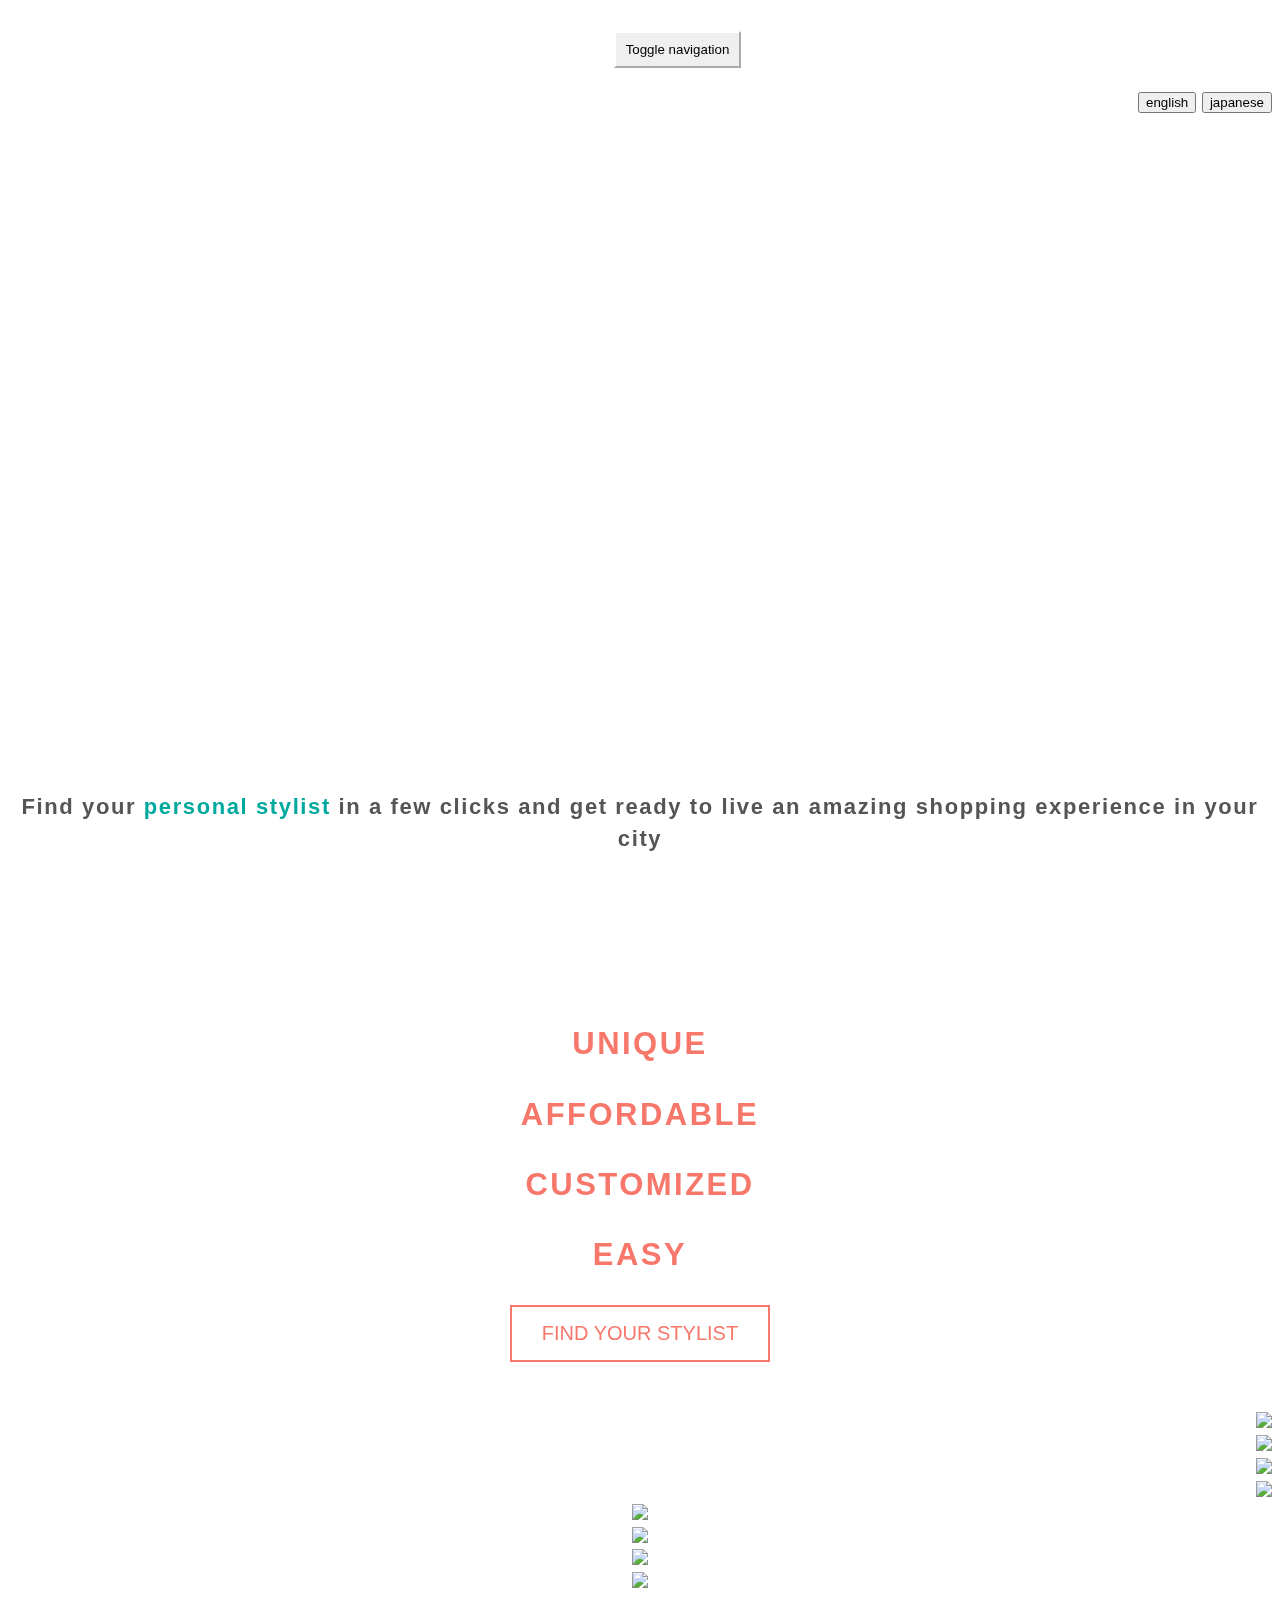
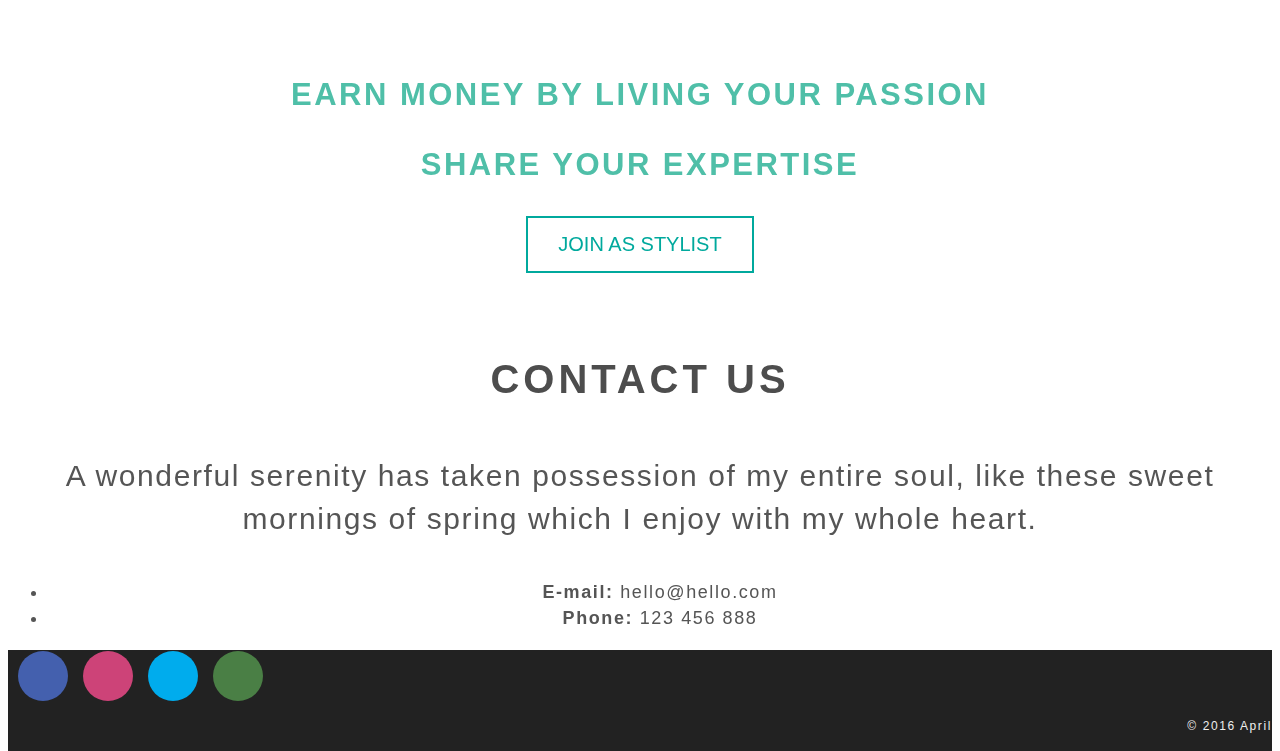
==== index.html @ 8a22c94c "double-language" ====
<!DOCTYPE html>
<!--[if lt IE 7]>
<html class="no-js lt-ie9 lt-ie8 lt-ie7"> <![endif]-->
<!--[if IE 7]>
<html class="no-js lt-ie9 lt-ie8"> <![endif]-->
<!--[if IE 8]>
<html class="no-js lt-ie9"> <![endif]-->
<!--[if gt IE 8]><!-->
<html class="no-js">
<!--<![endif]-->
<html class="en">

<head>
    <meta charset="utf-8">
    <meta name="robots" content="all,follow">
    <meta name="googlebot" content="index,follow,snippet,archive">
    <meta name="viewport" content="width=device-width, initial-scale=1">

    <title>Landing Page | Landing Page Bootstrap Theme by Bootstrapious.com!</title>

    <meta name="keywords" content="">

    <link href='http://fonts.googleapis.com/css?family=Roboto:400,100,300,700,900' rel='stylesheet' type='text/css'>

    <!-- Bootstrap and Font Awesome css -->
    <link href="css/font-awesome.css" rel="stylesheet">
    <link href="css/bootstrap.min.css" rel="stylesheet">

    <!-- owl carousel css -->

    <link href="css/owl.carousel.css" rel="stylesheet">
    <link href="css/owl.theme.css" rel="stylesheet">

    <!-- Theme stylesheet -->
    <link href="css/style.default.css" rel="stylesheet" id="theme-stylesheet">

    <!-- Custom stylesheet - for your changes -->
    <link href="css/custom.css" rel="stylesheet">

    <!-- CSS Animations -->
    <link href="css/animate.css" rel="stylesheet">

    <!-- Favicon -->
    <link rel="shortcut icon" href="favicon.png">

    <!-- Mordernizr -->
    <script src="js/modernizr-2.6.2.min.js"></script>

    <!-- Responsivity for older IE -->
    <!--[if lt IE 9]>
    <script src="js/respond.min.js"></script>
    <![endif]-->
    <script type="text/javascript">
        // Create language switcher instance
        var lang = new Lang();

        lang.init({
            defaultLang: 'en'
        });
    </script>

    <meta property="og:title" content="Landing Page | Landing Page Bootstrap Theme by Bootstrapious.com!">
    <meta property="og:site_name" content="Landing Page | Landing Page Bootstrap Theme by Bootstrapious.com!">
    <meta property="og:type" content="website">
    <meta property="og:url" content="">

    <meta property="og:image" content="">

    <meta name="twitter:card" content="summary">
    <meta name="twitter:creator" content="@bootstrapious">

</head>

<body data-spy="scroll" data-target="#navigation" data-offset="120" class="en">




<div id="all">


    <!-- *** INTRO IMAGE ***
_________________________________________________________ -->
    <div id="intro" class="clearfix">

        <!-- *** NAVBAR ***
        _________________________________________________________ -->

        <div class="navbar navbar-default navbar-position" role="navigation" id="navbar">
            <div class="container">
                <div class="navbar-header">
                    <button type="button" class="navbar-toggle" data-toggle="collapse" data-target=".navbar-collapse">
                        <span class="sr-only">Toggle navigation</span>
                        <span class="icon-bar"></span>
                        <span class="icon-bar"></span>
                        <span class="icon-bar"></span>
                    </button>
                    <a class="navbar-brand scrollTo" href="#" lang="en">About</a>
                    <a class="navbar-brand scrollTo" href="#" lang="jp">私たちについて</a>
                </div>

                <div class="navbar-collapse collapse" id="navigation">

                    <ul class="nav navbar-nav navbar-right">
                        <li><a href="#" lang="en">Login</a><a href="#" lang="jp">ログイン</a>
                        </li>
                        <li><a href="#" lang="en">Create account</a><a href="#" lang="jp">登録</a>
                        </li>

                        <button onclick="document.body.className='en'">english</button>
                        <button onclick="document.body.className='jp'">japanese</button>
                    </ul>
                </div>
                <!--/.nav-collapse -->

            </div>
        </div>
        <!-- /#navbar -->

        <!-- *** NAVBAR END *** -->
        <div class="item">
            <div class="container">

                <div class="row">

                    <p><br><br><br><br><!--<br><br><br><br><br><br><br>-->

                    </p>
                    <div class="col-md-6 col-md-offset-3 bottom-row" data-animate="fadeInUp">

                        <h1 data-animate="fadeInDown">April</h1>
                        <p class="message" data-animate="fadeInUp" lang="en">
                            Shop with your personal fashion guru</p>
                        <p class="message" data-animate="fadeInUp" lang="jp">
                            あなたのパーソナルスタイリストと買い物行きましょう</p>
                    </div>


                </div>
            </div>
        </div>
    </div>

    <!-- *** INTRO IMAGE END *** -->


    <!-- *** SERVICES ***
_________________________________________________________ -->
    <div class="section" id="section1">
        <div class="container">
            <div class="col-xs-12 col-md-12 center-block">

                <p class="message2" data-animate="fadeInDown" lang="en">Find your <span style="color: #00a99d;"> personal stylist</span> in a few clicks and get
                    ready to
                    live an amazing shopping experience in your city</p>
                <p class="message2" data-animate="fadeInDown" lang="jp"> 簡単に <span style="color: #00a99d;"> パーソナルスタイリスト</span>
                    を探せて、素敵な買い物トリップを過ごしましょう</p>

<!--
                <p class="lead">The quick, brown fox jumps over a lazy dog. DJs flock by when MTV ax quiz prog. </p>-->


            </div>

            <!-- /.12 -->
        </div>
        <!-- /.container -->
    </div>
    <!-- /.section -->

    <!-- *** Second Message *** -->


    <!-- *** User Carousel ***
_________________________________________________________ -->

    <div class="section no-padding" id="section2">
                <div class="container-fluid">
                <div class="row">
                    <!--<div class="col-md-8 col-md-offset-2">-->
                    <div class="col-md-6 somepadding" data-animate="fadeInLeft">
                        <h3 lang="en">UNIQUE</h3>
                        <h3 lang="jp">ユニーク</h3>
                        <h3 lang="en">AFFORDABLE</h3>
                        <h3 lang="jp">安い</h3>
                        <h3 lang="en">CUSTOMIZED</h3>
                        <h3 lang="jp">個人的</h3>
                        <h3 lang="en">EASY</h3>
                        <h3 lang="jp">簡単</h3>
                        <button type="button" class="button1 pure-button" lang="en">Find your stylist</button>
                        <button type="button" class="button1 pure-button" lang="jp">スタイリストを探す</button>
                    </div>
                    <div class="col-md-6 nopadding-sides hidden-xs">

                        <div style="float:right" data-animate="fadeInRight">
                            <div id="myCarousel" class="carousel slide" data-ride="carousel">
                                <!-- Carousel items -->
                                <div class="carousel-inner"  role="listbox" >
                                    <div class="active item" data-slide-number="0">
                                        <img src="img/User1.png"
                                             class="img-responsive user-carousel"></div>

                                    <div class="item" data-slide-number="1">
                                        <img src="img/User2.png"
                                             class="img-responsive user-carousel"></div>

                                    <div class="item" data-slide-number="2">
                                        <img src="img/User3.png"
                                             class="img-responsive user-carousel"></div>

                                    <div class="item" data-slide-number="3">
                                        <img src="img/User4.png"
                                             class="img-responsive user-carousel"></div>
                                </div><!-- Carousel nav -->
                            </div>
                        </div>
                        </div>

                </div>
            </div>


            <!-- /.12 -->
        </div>
        <!-- /.container -->
    <!-- /.section -->

    <!-- *** User Carousel *** -->

    <!-- *** JOIN US ***
_________________________________________________________ -->


    <div class="section" id="section3">
        <div class="container-fluid">
            <div class="row">
                <!--<div class="col-md-8 col-md-offset-2">-->
                <div class="col-md-6 nopadding-sides hidden-xs">


                        <div id="myCarousel2" class="carousel slide" data-ride="carousel" data-animate="fadeInLeft">
                            <!-- Carousel items -->
                            <div class="carousel-inner"  role="listbox">
                                <div class="active item" data-slide-number="0">
                                    <img src="img/fashionista1-1.png"
                                         class="img-responsive user-carousel"></div>

                                <div class="item" data-slide-number="1">
                                    <img src="img/fashionista1-2.png"
                                         class="img-responsive user-carousel"></div>

                                <div class="item" data-slide-number="2">
                                    <img src="img/fashionista1-3.png"
                                         class="img-responsive user-carousel"></div>

                                <div class="item" data-slide-number="3">
                                    <img src="img/fashionista1-4.png"
                                         class="img-responsive user-carousel"></div>
                            </div><!-- Carousel nav -->
                        </div>

                </div>
                <div class="col-md-6 somepadding" data-animate="fadeInRight">
                    <h4 lang="en">EARN MONEY BY LIVING YOUR PASSION</h4>
                    <h4 lang="jp"> 自分の好みでお金を稼ぎましょう</h4>
                    <h4 lang="en">SHARE YOUR EXPERTISE</h4>
                    <h4 lang="jp">あなたの専門知識をシェアしましょう</h4>
                    <button type="button" class="button2" lang="jp">スタイリストとして参加する</button>
                    <button type="button" class="button2" lang="en">Join as Stylist</button>
                </div>


            </div>
        </div>


        <!-- /.12 -->
    </div>
    <!-- /.container -->
    <!-- /.section -->

    <!-- *** JOIN US END *** -->

    <!-- *** TESTIMONIALS ***
_________________________________________________________ -->

    <!--<div class="section text-gray no-padding" id="section3" data-animate="fadeInUp">

        <div class="container">
            <div class="col-md-12">

                <div class="mb20">
                    <h2 class="title" data-animate="fadeInUp">Customers said about us</h2>

                    <p class="lead text-center" data-animate="fadeInUp">Quick, Baz, get my woven flax jodhpurs! "Now fax
                        quiz Jack!" my brave ghost pled. </p>
                </div>

                <ul class="owl-carousel testimonials same-height-row" data-animate="fadeInUp">
                    <li class="item">
                        <div class="testimonial same-height-always">
                            <div class="text">
                                <p>One morning, when Gregor Samsa woke from troubled dreams, he found himself
                                    transformed in his bed into a horrible vermin. He lay on his armour-like back, and
                                    if he lifted his head a little he could see his brown belly, slightly domed and
                                    divided by arches into stiff sections.</p>
                            </div>
                            <div class="bottom">
                                <div class="icon"><i class="fa fa-quote-left"></i></div>
                                <div class="name-picture">
                                    <img class="" alt="" src="img/person-1.jpg">
                                    <h5>John McIntyre</h5>
                                    <p>CEO, TransTech</p>
                                </div>
                            </div>
                        </div>
                    </li>
                    <li class="item">
                        <div class="testimonial same-height-always">
                            <div class="text">
                                <p>The bedding was hardly able to cover it and seemed ready to slide off any moment. His
                                    many legs, pitifully thin compared with the size of the rest of him, waved about
                                    helplessly as he looked. "What's happened to me? " he thought. It wasn't a
                                    dream.</p>
                            </div>
                            <div class="bottom">
                                <div class="icon"><i class="fa fa-quote-left"></i></div>
                                <div class="name-picture">
                                    <img class="" alt="" src="img/person-2.jpg">
                                    <h5>John McIntyre</h5>
                                    <p>CEO, TransTech</p>
                                </div>
                            </div>
                        </div>
                    </li>
                    <li class="item">
                        <div class="testimonial same-height-always">
                            <div class="text">
                                <p>His room, a proper human room although a little too small, lay peacefully between its
                                    four familiar walls.</p>

                                <p>A collection of textile samples lay spread out on the table - Samsa was a travelling
                                    salesman - and above it there hung a picture that he had recently cut out of an
                                    illustrated magazine and housed in a nice, gilded frame.</p>
                            </div>
                            <div class="bottom">
                                <div class="icon"><i class="fa fa-quote-left"></i></div>
                                <div class="name-picture">
                                    <img class="" alt="" src="img/person-3.jpg">
                                    <h5>John McIntyre</h5>
                                    <p>CEO, TransTech</p>
                                </div>
                            </div>
                        </div>
                    </li>
                    <li class="item">
                        <div class="testimonial same-height-always">
                            <div class="text">
                                <p>It showed a lady fitted out with a fur hat and fur boa who sat upright, raising a
                                    heavy fur muff that covered the whole of her lower arm towards the viewer. Gregor
                                    then turned to look out the window at the dull weather. Drops of rain could be heard
                                    hitting the pane, which made him feel quite sad.</p>
                            </div>

                            <div class="bottom">
                                <div class="icon"><i class="fa fa-quote-left"></i></div>
                                <div class="name-picture">
                                    <img class="" alt="" src="img/person-4.jpg">
                                    <h5>John McIntyre</h5>
                                    <p>CEO, TransTech</p>
                                </div>
                            </div>
                        </div>
                    </li>
                    <li class="item">
                        <div class="testimonial same-height-always">
                            <div class="text">
                                <p>It showed a lady fitted out with a fur hat and fur boa who sat upright, raising a
                                    heavy fur muff that covered the whole of her lower arm towards the viewer. Gregor
                                    then turned to look out the window at the dull weather. Drops of rain could be heard
                                    hitting the pane, which made him feel quite sad. Gregor then turned to look out the
                                    window at the dull weather. Drops of rain could be heard hitting the pane, which
                                    made him feel quite sad.</p>
                            </div>

                            <div class="bottom">
                                <div class="icon"><i class="fa fa-quote-left"></i></div>
                                <div class="name-picture">
                                    <img class="" alt="" src="img/person-4.jpg">
                                    <h5>John McIntyre</h5>
                                    <p>CEO, TransTech</p>
                                </div>
                            </div>
                        </div>
                    </li>
                </ul> &lt;!&ndash; /.owl-carousel &ndash;&gt;
            </div> &lt;!&ndash; /.12 &ndash;&gt;
        </div> &lt;!&ndash; /.container &ndash;&gt;

    </div>&lt;!&ndash; /.section &ndash;&gt;-->

    <!-- *** TESTIMONIALS END *** -->

    <!-- *** CONTACT ***
_________________________________________________________ -->

    <div class="section" id="section4">
        <div class="container">
            <div class="col-md-8 col-md-offset-2">


                <h2 class="title" data-animate="fadeInDown">Contact us</h2>

                <p class="lead margin-bottom" data-animate="fadeInUp">A wonderful serenity has taken possession of my
                    entire soul, like these sweet mornings of spring which I enjoy with my whole heart.</p>


                <ul class="list-unstyled text-large text-thin" data-animate="fadeInUp">
                    <li><strong>E-mail:</strong> hello@hello.com</li>
                    <li><strong>Phone:</strong> 123 456 888</li>
                </ul>

            </div>
            <!-- /.12 -->
        </div>
        <!-- /.container -->
    </div>
    <!-- /.section -->


    <!-- *** FOOTER ***
_________________________________________________________ -->

    <div class="section" id="footer">
        <div class="container">

            <div class="row">

                <div class="col-sm-6">

                    <p class="social">
                        <a href="#" class="external facebook" data-animate-hover="shake" data-animate="fadeInUp"><i
                                class="fa fa-facebook"></i></a>
                        <a href="#" class="external instagram" data-animate-hover="shake" data-animate="fadeInUp"><i
                                class="fa fa-instagram"></i></a>
                        <a href="#" class="external twitter" data-animate-hover="shake" data-animate="fadeInUp"><i
                                class="fa fa-twitter"></i></a>
                        <a href="mailto:#" class="email" data-animate-hover="shake" data-animate="fadeInUp"><i
                                class="fa fa-envelope"></i></a>
                    </p>
                </div>
                <!-- /.6 -->

                <div class="col-sm-6">
                    <p>&copy; 2016 April
                        <!-- Do not remove the attribution, thx! If you need to do so, pls donate (http://bootstrapious.com/donate) to support us! -->
                        <!--Theme by <a href="https://bootstrapious.com/landing-pages"
                                    class="external">Bootstrapious.com</a>.</p>-->
                </div>

            </div>

        </div>
        <!-- /.container -->
    </div>
    <!-- /.section -->

    <!-- *** FOOTER END *** -->
</div>

<!-- js base -->
<script src="js/jquery-1.11.0.min.js"></script>
<script src="js/bootstrap.min.js"></script>


<!-- waypoints for scroll spy -->
<script src="js/waypoints.min.js"></script>

<!-- owl carousel -->
<script src="js/owl.carousel.min.js"></script>
<!-- carousel -->
<script src="js/custom.js"></script>

<!-- jQuery scroll to -->
<script src="js/jquery.scrollTo.min.js"></script>

<!-- main js file -->

<script src="js/front.js"></script>
<script src="js/jquery-lang.js" charset="utf-8" type="text/javascript"></script>


</body>
</html>
---- css/style.default.css ----
/*

=====================
BODY, HTML
=====================

*/
body {
  font-weight: 400;
}
html,
body,
#all {
  height: 100%;
  min-height: 100%;
}
/*

=====================
NAVBAR
=====================

*/
.navbar {
  border: none;
}
.navbar ul.nav > li > a {
  text-transform: uppercase;
  letter-spacing: 0.1em;
  font-size: 12px;
  font-weight: bold;
  border-top: solid 3px transparent;
}
.navbar ul.nav > li > a:hover {
  /*border-top: solid 3px #6aae7a;*/
}
@media (max-width: 767px) {
  .navbar ul.nav > li > a:hover {
    /*border-top: solid 3px transparent;*/
  }
}
.navbar ul.nav > li.active > a,
.navbar ul.nav > li.open > a {
  text-decoration: none !important;
 /* border-top: solid 3px #6aae7a;*/
}
@media (max-width: 767px) {
  .navbar ul.nav > li.active > a,
  .navbar ul.nav > li.open > a {
   /* border-top: solid 3px transparent;*/
  }
}
/*

=====================
UNIVERSAL SECTION STYLES
=====================

*/
.section {
  position: relative;/*
  padding-top: 60px;
  padding-bottom: 60px;*/
  text-align: center;
}
.section:before,
.section:after {
  content: " ";
  display: table;
}
.section:after {
  clear: both;
}
.section:before,
.section:after {
  content: " ";
  display: table;
}
.section:after {
  clear: both;
}
.section h2.title {
  display: inline-block;
  font-size: 40px;
  font-weight: 900;
  padding: 10px 0;
  margin-bottom: 40px;
  text-align: center;
  letter-spacing: 0.1em;
  text-transform: uppercase;
}
.section h2.title span {
  font-size: 40px;
}
@media (max-width: 767px) {
  .section h2.title {
    font-size: 40px;
  }
}
.section .img-responsive {
  margin: 0;
}
.section .dark-mask {
  position: absolute;
  top: 0;
  left: 0;
  width: 100%;
  height: 100%;
  background: #000;
  opacity: 0.4;
  filter: alpha(opacity=40);
}
.section .inline-title {
  display: inline-block;
  padding: 10px;
  border-top: solid 1px #ccc;
  border-bottom: solid 1px #ccc;
  text-transform: uppercase;
}
.text-narrow p {
  font-size: 18px;
  font-weight: 300;
  margin: 0 0 40px;
}
@media (max-width: 767px) {
  .text-narrow p {
    font-size: 14px;
  }
}
.text-gradient {
  background: #2e723e;
  color: #fff;
  background-image: -webkit-linear-gradient(top, #2e723e 0%, #60a470 100%);
  background-image: linear-gradient(to bottom, #2e723e 0%, #60a470 100%);
  background-repeat: repeat-x;
  filter: progid:DXImageTransform.Microsoft.gradient(startColorstr='#ff2e723e', endColorstr='#ff60a470', GradientType=0);
}
.text-gradient h2 {
  border-color: #fff;
}
.text-gray {
  background: #f7f7f7;
}
@media (max-width: 991px) {
  .text-gray {
    background: #eeeeee;
  }
}
.text-parallax {
  padding-top: 120px;
  padding-bottom: 120px;
  -webkit-backface-visibility: hidden;
}
.text-parallax.parallax-image1 {
  background: url('../img/parallax.jpg') center center no-repeat fixed;
}
@media (max-width: 991px) {
  .text-parallax {
    padding-top: 80px;
    padding-bottom: 80px;
  }
}
p.lead {
  font-size: 30px;
  font-weight: 100;
}
.text-thin {
  font-weight: 300;
}
.margin-bottom {
  margin-bottom: 40px !important;
}
.user-carousel {
  max-height: 800px;
}
/*
=====================
INTRO
=====================

*/
#intro {
  position: relative;
  width: 100%;
  min-height: 600px;
  text-align: center;
  color: #fff;
}
#intro .item {
  min-height: 100%;
  background: url('../img/home-1.jpg') center center no-repeat;
  -webkit-background-size: cover;
  -moz-background-size: cover;
  -o-background-size: cover;
  background-size: cover;
  -webkit-backface-visibility: hidden;
  padding-top: 200px;
  padding-bottom: 120px;
  text-align: center;
  text-shadow: 0 1px 2px rgba(0, 0, 0, 0.6);

}
#user-carousel {
  position: relative;
  width: 100%;
  min-height: 600px;
  text-align: center;
  color: #fff;
}
#user-carousel .item {
  min-height: 100%;
  background: url('../img/User1.png') right center no-repeat;
  -webkit-background-size: cover;
  -moz-background-size: cover;
  -o-background-size: cover;
  background-size: cover;
  -webkit-backface-visibility: hidden;
  padding-top: 200px;
  padding-bottom: 120px;
  text-align: center;
  text-shadow: 0 1px 2px rgba(0, 0, 0, 0.6);

}
#intro .item .btn {
  text-shadow: none;
}
#intro .item .logo {
  margin-bottom: 120px;
  opacity: 0;
  filter: alpha(opacity=0);
  -webkit-backface-visibility: hidden;
}
@media (max-width: 767px) {
  #intro .item .logo {
    margin-bottom: 50px;
  }
}
#intro .item h1 {
  font-size: 40px;
  text-transform: uppercase;
  letter-spacing: 0.1em;
  color: #fff;
  margin-bottom: 40px;
  font-weight: 900;
  opacity: 0;
  filter: alpha(opacity=0);
  -webkit-backface-visibility: hidden;
}
@media (max-width: 991px) {
  #intro .item h1 {
    font-size: 40px;
  }
}
@media (max-width: 767px) {
  #intro .item h1 {
    font-size: 35px;
  }
}
#intro .item p.message {
  color: #fff;
  margin-bottom: 120px;
  font-weight: 300;
  opacity: 0;
  filter: alpha(opacity=0);
  -webkit-backface-visibility: hidden;
  line-height: 2;
  font-size: 30px;
  text-transform: uppercase;
}
@media (max-width: 767px) {
  #intro .item p.message {
    font-size: 25px;
    margin-bottom: 20px;
    padding: 0 30px;
  }
}
@media (max-width: 1199px) {
  #intro .item p.message {
    font-size: 25px;
    margin-bottom: 40px;
  }
}
#intro .item p {
  color: #fff;
}
#intro .item .carousel-caption {
  left: 0;
  right: 0;
  top: 50%;
  bottom: auto;
  margin-top: -calc(50%);
}
#intro .item alert {
  text-shadow: none;
}
/*

=====================
SERVICES
=====================

*/
.services {
  margin-top: 80px;
  text-align: center;
}
.services .icon {
  width: 120px;
  height: 120px;
  border-radius: 60px;
  border: solid 1px #999;
  font-size: 30px;
  line-height: 120px;
  text-align: center;
  margin: 0 auto;
  color: #999;
}
.services .heading {
  font-size: 18px;
  text-transform: uppercase;
  letter-spacing: 0.1em;
  font-weight: 900;
  margin-bottom: 20px;
}
.services p {
  font-size: 14px;
  line-height: 1.5;
  margin-bottom: 60px;
}
/*

=====================
TESTIMONIALS
=====================

*/
.testimonials {
  padding: 0;
  margin: 40px 0;
  text-align: left;
}
.testimonials .item {
  list-style-type: none;
  margin: 0 5px;
  background: #fff;
  padding-bottom: 60px;
  -webkit-box-sizing: border-box;
  -moz-box-sizing: border-box;
  box-sizing: border-box;
}
.testimonials .item .testimonial {
  position: relative;
  padding: 20px;
}
.testimonials .item .testimonial:before,
.testimonials .item .testimonial:after {
  content: " ";
  display: table;
}
.testimonials .item .testimonial:after {
  clear: both;
}
.testimonials .item .testimonial:before,
.testimonials .item .testimonial:after {
  content: " ";
  display: table;
}
.testimonials .item .testimonial:after {
  clear: both;
}
.testimonials .item .testimonial .text {
  color: #999999;
  margin-bottom: 40px;
}
.testimonials .item .testimonial .bottom {
  position: absolute;
  left: 0;
  bottom: 0;
  width: 100%;
  -webkit-box-sizing: border-box;
  -moz-box-sizing: border-box;
  box-sizing: border-box;
  padding: 20px;
  height: 50px;
}
.testimonials .item .testimonial .bottom .icon {
  color: #6aae7a;
  font-size: 30px;
  float: left;
  width: 20%;
}
@media (max-width: 350px) {
  .testimonials .item .testimonial .bottom .icon {
    display: none;
  }
}
.testimonials .item .testimonial .name-picture {
  float: right;
  width: 80%;
  text-align: right;
}
.testimonials .item .testimonial .name-picture h5 {
  font-size: 14px;
  text-transform: uppercase;
}
.testimonials .item .testimonial .name-picture p {
  color: #999999;
  margin: 0;
  font-size: 12px;
}
.testimonials .item .testimonial .name-picture img {
  float: right;
  width: 60px;
  border-radius: 30px;
  margin-left: 10px;
}
@media (max-width: 350px) {
  .testimonials .item .testimonial .name-picture {
    width: 100%;
  }
}
/*

=====================
CONTACT
=====================

*/
.contact {
  background: #fff;
}
.contact form {
  margin-top: 40px;
}
.contact form input,
.contact form textarea {
  margin-top: 20px;
}
/*

=====================
FOOTER
=====================

*/
#footer {
  background: #222222;
  font-size: 12px;
  line-height: 50px;
}
#footer p.social {
  text-align: left;
}
#footer p.social a {
  margin-left: 10px;
  color: #fff;
  display: inline-block;
  width: 50px;
  height: 50px;
  border-radius: 25px;
  line-height: 50px;
  font-size: 25px;
  vertical-align: middle;
  text-align: center;
  -webkit-transition: all 0.2s ease-out;
  -moz-transition: all 0.2s ease-out;
  transition: all 0.2s ease-out;
}
#footer p.social a.facebook {
  background-color: #4460ae;
}
#footer p.social a.gplus {
  background-color: #c21f25;
}
#footer p.social a.instagram {
  background-color: #cd4378;
}
#footer p.social a.twitter {
  background-color: #00aced;
}
#footer p.social a.email {
  background-color: #4a7f45;
}
@media (max-width: 767px) {
  #footer p.social {
    text-align: center;
    margin-bottom: 20px;
  }
}
#footer p {
  margin: 0;
  text-align: right;
  color: #eeeeee;
}
@media (max-width: 767px) {
  #footer p {
    text-align: center;
  }
}
#footer p.template-bootstrapious {
  margin-top: 20px;
  text-align: center;
  color: #999999;
  font-size: 14px;
  font-family: Roboto, sans-serif;
}
#footer p.template-bootstrapious a {
  color: #999999;
}
@media (max-width: 767px) {
  #footer p.template-bootstrapious {
    text-align: center;
  }
}
/*

=====================
GENERAL
=====================

*/
button,
a.btn,
input.btn {
  -webkit-transition: all 0.2s ease-out;
  -moz-transition: all 0.2s ease-out;
  transition: all 0.2s ease-out;
}
strong {
  font-weight: 700;
}
.mb20 {
  margin-bottom: 30px;
}
.mt-big {
  margin-top: 30px;
}
.affix,
.navbar-fixed-top {
  -webkit-transform: scale3d(1, 1, 1);
}
.clearfix:before,
.clearfix:after,
.nav:before,
.nav:after,
.navbar:before,
.navbar:after {
  content: " ";
  display: table;
}
.clearfix:after,
.nav:after,
.navbar:after {
  clear: both;
}
.center-block {
  display: block;
  margin-left: auto;
  margin-right: auto;
}
.pull-right {
  float: right !important;
}
.pull-left {
  float: left !important;
}
.hide {
  display: none !important;
}
.show {
  display: block !important;
}
.invisible {
  visibility: hidden;
}
.text-hide {
  font: 0/0 a;
  color: transparent;
  text-shadow: none;
  background-color: transparent;
  border: 0;
}
.hidden {
  display: none !important;
  visibility: hidden !important;
}
.affix {
  position: fixed;
}
/* Original Boostrap template overwrite */
/* nav */
.nav {
  margin-bottom: 0;
  padding-left: 0;
  list-style: none;
}
.nav > li > a {
  padding: 10px 15px;
}
.nav > li > a:hover,
.nav > li > a:focus {
  background-color: #eeeeee;
}
.nav > li.disabled > a {
  color: #999999;
}
.nav > li.disabled > a:hover,
.nav > li.disabled > a:focus {
  color: #999999;
}
.nav .open > a,
.nav .open > a:hover,
.nav .open > a:focus {
  background-color: #eeeeee;
  border-color: #6aae7a;
}
.nav-tabs {
  border-bottom: 1px solid #dddddd;
}
.nav-tabs > li > a {
  line-height: 1.42857143;
  border-radius: 0 0 0 0;
}
.nav-tabs > li > a:hover {
  border-color: #eeeeee #eeeeee #dddddd;
}
.nav-tabs > li.active > a,
.nav-tabs > li.active > a:hover,
.nav-tabs > li.active > a:focus {
  color: #555555;
  background-color: #ffffff;
  border: 1px solid #dddddd;
}
.nav-pills > li > a {
  border-radius: 0;
}
.nav-pills > li.active > a,
.nav-pills > li.active > a:hover,
.nav-pills > li.active > a:focus {
  color: #ffffff;
  background-color: #6aae7a;
}
.nav-tabs-justified > li > a {
  border-radius: 0;
}
.nav-tabs-justified > .active > a,
.nav-tabs-justified > .active > a:hover,
.nav-tabs-justified > .active > a:focus {
  border: 1px solid #dddddd;
}
@media (min-width: 768px) {
  .nav-tabs-justified > li > a {
    border-bottom: 1px solid #dddddd;
    border-radius: 0 0 0 0;
  }
  .nav-tabs-justified > .active > a,
  .nav-tabs-justified > .active > a:hover,
  .nav-tabs-justified > .active > a:focus {
    border-bottom-color: #ffffff;
  }
}
/* navbar */
.navbar {
  font-family: Roboto, sans-serif;
  min-height: 40px;
  margin-bottom: 0;
  border-bottom: 1px solid transparent;
}
@media (min-width: 768px) {
  .navbar {
    border-radius: 0;
  }
}
.navbar-collapse {
  max-height: 340px;
  overflow-x: visible;
  padding-right: 15px;
  padding-left: 15px;
}
.navbar-collapse.in {
  overflow-y: auto;
}
@media (min-width: 768px) and (max-width: 991px) {
  .navbar-collapse {
    font-size: 12px;
  }
}
@media (min-width: 768px) {
  .navbar-collapse {
    width: auto;
    border-top: 0;
    box-shadow: none;
  }
  .navbar-collapse.collapse {
    display: block !important;
    height: auto !important;
    padding-bottom: 0;
    overflow: visible !important;
  }
  .navbar-collapse.in {
    overflow-y: visible;
  }
  .navbar-fixed-top .navbar-collapse,
  .navbar-static-top .navbar-collapse,
  .navbar-fixed-bottom .navbar-collapse {
    padding-left: 0;
    padding-right: 0;
  }
}
.container > .navbar-header,
.container-fluid > .navbar-header,
.container > .navbar-collapse,
.container-fluid > .navbar-collapse {
  margin-right: -15px;
  margin-left: -15px;
}
@media (min-width: 768px) {
  .container > .navbar-header,
  .container-fluid > .navbar-header,
  .container > .navbar-collapse,
  .container-fluid > .navbar-collapse {
    margin-right: 0;
    margin-left: 0;
  }
}
.navbar-brand {
  float: left;
  padding: 30px 15px;
  color: #6aae7a;
  font-family: Roboto, sans-serif;
  font-size: 20px;
  text-transform: uppercase;
  font-weight: 700;
  line-height: 20px;
  height: 80px;
  letter-spacing: 0.1em;
}
.navbar-brand:hover,
.navbar-brand:focus {
  text-decoration: none;
}
@media (min-width: 768px) {
  .navbar > .container .navbar-brand,
  .navbar > .container-fluid .navbar-brand {
    margin-left: -15px;
  }
}
.navbar-toggle {
  padding: 9px 10px !important;
  margin-top: 23px;
  margin-bottom: 23px;
  margin-right: 15px;
  border-radius: 0;
}
.navbar-nav {
  margin: 15px -15px;
}
.navbar-nav > li > a {
  padding-top: 10px;
  padding-bottom: 10px;
  line-height: 20px;
}
@media (max-width: 767px) {
  .navbar-nav .open .dropdown-menu > li > a,
  .navbar-nav .open .dropdown-menu .dropdown-header {
    padding: 5px 15px 5px 25px;
  }
  .navbar-nav .open .dropdown-menu > li > a {
    line-height: 20px;
  }
  .navbar-nav .open .dropdown-menu > li > a:hover,
  .navbar-nav .open .dropdown-menu > li > a:focus {
    background-image: none;
  }
}
@media (min-width: 768px) {
  .navbar-nav {
    float: left;
    margin: 0;
  }
  .navbar-nav > li {
    float: left;
  }
  .navbar-nav > li > a {
    padding-top: 25px;
    padding-bottom: 30px;
  }
  .navbar-nav.navbar-right:last-child {
    margin-right: -15px;
  }
}
.navbar-form {
  margin-left: -15px;
  margin-right: -15px;
  padding: 10px 15px;
  border: none;
  margin-top: 23px;
  margin-bottom: 23px;
}
@media (max-width: 767px) {
  .navbar-form .form-group {
    margin-bottom: 5px;
  }
}
.navbar-btn {
  margin-top: 23px;
  margin-bottom: 23px;
}
.navbar-btn.btn-sm {
  margin-top: 25px;
  margin-bottom: 25px;
}
.navbar-btn.btn-xs {
  margin-top: 29px;
  margin-bottom: 29px;
}
.navbar-text {
  margin-top: 30px;
  margin-bottom: 30px;
}
@media (min-width: 768px) {
  .navbar-text {
    float: left;
    margin-left: 15px;
    margin-right: 15px;
  }
  .navbar-text.navbar-right:last-child {
    margin-right: 0;
  }
}
.navbar-default {
  background-color: transparent;
  border : 0;
}
.navbar-default .navbar-brand {
  color: #ffffff;
}
.navbar-default .navbar-brand:hover,
.navbar-default .navbar-brand:focus {
  color: #ffffff;
  background-color: transparent;
}
.navbar-default .navbar-text {
  color: #ffffff;
}
.navbar-default .navbar-nav > li > a {
  color: #ffffff;
}
.navbar-default .navbar-nav > li > a:hover,
.navbar-default .navbar-nav > li > a:focus {
  color: #ffffff;
  background-color: transparent;
}
.navbar-default .navbar-nav > .active > a,
.navbar-default .navbar-nav > .active > a:hover,
.navbar-default .navbar-nav > .active > a:focus {
  color: #ffffff;
  background-color: transparent;
}
.navbar-default .navbar-nav > .disabled > a,
.navbar-default .navbar-nav > .disabled > a:hover,
.navbar-default .navbar-nav > .disabled > a:focus {
  color: #cccccc;
  background-color: transparent;
}
.navbar-default .navbar-toggle {
  border-color: #ffffff;
}
.navbar-default .navbar-toggle:hover,
.navbar-default .navbar-toggle:focus {
  background-color: #ffffff;
}
.navbar-default .navbar-toggle .icon-bar {
  background-color: #ffffff;
}
.navbar-default .navbar-collapse {
  border-color: #ffffff;
}
.navbar-default .navbar-nav > .open > a,
.navbar-default .navbar-nav > .open > a:hover,
.navbar-default .navbar-nav > .open > a:focus {
  background-color: transparent;
  color: #ffffff;
}
@media (max-width: 767px) {
  .navbar-default .navbar-nav .open .dropdown-menu > li > a {
    color: #ffffff;
  }
  .navbar-default .navbar-nav .open .dropdown-menu > li > a:hover,
  .navbar-default .navbar-nav .open .dropdown-menu > li > a:focus {
    color: #ffffff;
    background-color: transparent;
  }
  .navbar-default .navbar-nav .open .dropdown-menu > .active > a,
  .navbar-default .navbar-nav .open .dropdown-menu > .active > a:hover,
  .navbar-default .navbar-nav .open .dropdown-menu > .active > a:focus {
    color: #ffffff;
    background-color: transparent;
  }
  .navbar-default .navbar-nav .open .dropdown-menu > .disabled > a,
  .navbar-default .navbar-nav .open .dropdown-menu > .disabled > a:hover,
  .navbar-default .navbar-nav .open .dropdown-menu > .disabled > a:focus {
    color: #ffffff;
    background-color: transparent;
  }
}
.navbar-default .navbar-link {
  color: #ffffff;
}
.navbar-default .navbar-link:hover {
  color: #ffffff;
}
@media (min-width: 768px) {
  .navbar-default .navbar-left {
    float: left !important;
  }
  .navbar-default .navbar-right {
    float: right !important;
  }
}
/* scaffolding */
body {
  font-family: Futura,Trebuchet MS,Arial,sans-serif;
  letter-spacing: 0.1em;
  font-size: 16px;
  line-height: 1.42857143;
  color: #555555;
  background-color: #ffffff;
}
a {
  color: #6aae7a;
  text-decoration: none;
}
a:hover,
a:focus {
  color: #488456;
  text-decoration: underline;
}
a:focus {
  outline: thin dotted;
  outline: 5px auto -webkit-focus-ring-color;
  outline-offset: -2px;
}
.img-rounded {
  border-radius: 0;
}
hr {
  margin-top: 20px;
  margin-bottom: 20px;
  border: 0;
  border-top: 1px solid #eeeeee;
}
/* breadcrumbs */
.breadcrumb {
  padding: 8px 0;
  margin-bottom: 20px;
  background-color: #ffffff;
  border-radius: 0;
  text-align: right;
}
.breadcrumb > li + li:before {
  content: ">\00a0";
  color: #cccccc;
}
.breadcrumb > .active {
  color: #999999;
}
@media (max-width: 991px) {
  .breadcrumb {
    padding: 8px 0;
    text-align: center;
  }
}
/* buttons  */
.btn {
  font-weight: bold;
  font-family: Roboto, sans-serif;
  text-transform: uppercase;
  padding: 6px 12px;
  font-size: 14px;
  line-height: 1.42857143;
  border-radius: 0;
  letter-spacing: 0.1em;
}
.btn-primary {
  color: #6aae7a;
  background-color: #ffffff;
  border-color: #6aae7a;
}
.btn-primary:hover,
.btn-primary:focus,
.btn-primary:active,
.btn-primary.active,
.open .dropdown-toggle.btn-primary {
  color: #6aae7a;
  background-color: #ebebeb;
  border-color: #4d8e5c;
}
.btn-primary:active,
.btn-primary.active,
.open .dropdown-toggle.btn-primary {
  background-image: none;
}
.btn-primary.disabled,
.btn-primary[disabled],
fieldset[disabled] .btn-primary,
.btn-primary.disabled:hover,
.btn-primary[disabled]:hover,
fieldset[disabled] .btn-primary:hover,
.btn-primary.disabled:focus,
.btn-primary[disabled]:focus,
fieldset[disabled] .btn-primary:focus,
.btn-primary.disabled:active,
.btn-primary[disabled]:active,
fieldset[disabled] .btn-primary:active,
.btn-primary.disabled.active,
.btn-primary[disabled].active,
fieldset[disabled] .btn-primary.active {
  background-color: #ffffff;
  border-color: #6aae7a;
}
.btn-primary .badge {
  color: #ffffff;
  background-color: #6aae7a;
}
.btn-primary:hover,
.btn-primary:focus,
.btn-primary:active,
.btn-primary.active {
  background: #6aae7a;
  color: #ffffff;
}
.btn-lg {
  padding: 10px 16px;
  font-size: 18px;
  line-height: 1.33;
  border-radius: 0;
}
.btn-sm {
  padding: 5px 10px;
  font-size: 12px;
  line-height: 1.5;
  border-radius: 0;
}
.btn-xs {
  padding: 1px 5px;
  font-size: 12px;
  line-height: 1.5;
  border-radius: 0;
}
/* dropdowns */
.dropdown-menu > li > a {
  padding: 5px 20px;
}
/* labels */
.label {
  font-family: Roboto, sans-serif;
  font-weight: normal;
  text-transform: uppercase;
}
/* forms.less */
label {
  font-weight: normal;
}
.form-control {
  height: 34px;
  padding: 6px 12px;
  font-size: 14px;
  line-height: 1.42857143;
  color: #555555;
  background-color: #ffffff;
  border: 1px solid #cccccc;
  border-radius: 0;
  -webkit-box-shadow: inset 0 1px 1px rgba(0, 0, 0, 0.075);
  box-shadow: inset 0 1px 1px rgba(0, 0, 0, 0.075);
  -webkit-transition: border-color ease-in-out .15s, box-shadow ease-in-out .15s;
  transition: border-color ease-in-out .15s, box-shadow ease-in-out .15s;
}
.form-control:focus {
  border-color: #66afe9;
  outline: 0;
  -webkit-box-shadow: inset 0 1px 1px rgba(0,0,0,.075), 0 0 8px rgba(102, 175, 233, 0.6);
  box-shadow: inset 0 1px 1px rgba(0,0,0,.075), 0 0 8px rgba(102, 175, 233, 0.6);
}
.form-control::-moz-placeholder {
  color: #999999;
  opacity: 1;
}
.form-control:-ms-input-placeholder {
  color: #999999;
}
.form-control::-webkit-input-placeholder {
  color: #999999;
}
.form-control[disabled],
.form-control[readonly],
fieldset[disabled] .form-control {
  background-color: #eeeeee;
}
.form-group {
  margin-bottom: 20px;
}
/* pager*/
.pager {
  margin: 20px 0;
  border-top: solid 1px #eeeeee;
  padding-top: 20px;
  text-transform: uppercase;
  font-family: Roboto, sans-serif;
}
.pager li {
  display: inline;
}
.pager li > a,
.pager li > span {
  background-color: #ffffff;
  border: 1px solid #6aae7a;
  border-radius: 0;
}
.pager li > a:hover,
.pager li > a:focus {
  text-decoration: none;
  color: #fff;
  background-color: #6aae7a;
}
.pager .disabled > a,
.pager .disabled > a:hover,
.pager .disabled > a:focus,
.pager .disabled > span {
  color: #999999;
  background-color: #ffffff;
  border-color: #ddd;
}
/* pagination */
.pagination {
  margin: 20px 0;
  font-family: Roboto, sans-serif;
  border-radius: 0;
}
.pagination > li > a,
.pagination > li > span {
  padding: 6px 12px;
  line-height: 1.42857143;
  text-decoration: none;
  color: #6aae7a;
  background-color: #ffffff;
  border: 1px solid #dddddd;
}
.pagination > li > a:hover,
.pagination > li > span:hover,
.pagination > li > a:focus,
.pagination > li > span:focus {
  color: #6aae7a;
  background-color: #cde4d2;
  border-color: #dddddd;
}
.pagination > .active > a,
.pagination > .active > span,
.pagination > .active > a:hover,
.pagination > .active > span:hover,
.pagination > .active > a:focus,
.pagination > .active > span:focus {
  z-index: 2;
  color: #ffffff;
  background-color: #6aae7a;
  border-color: #6aae7a;
}
.pagination > .disabled > span,
.pagination > .disabled > span:hover,
.pagination > .disabled > span:focus,
.pagination > .disabled > a,
.pagination > .disabled > a:hover,
.pagination > .disabled > a:focus {
  color: #999999;
  background-color: #ffffff;
  border-color: #dddddd;
}
/* responsive utilities */
@media (max-width: 767px) {
  .text-center-xs {
    text-align: center !important;
  }
  .text-center-xs img {
    display: block;
    margin-left: auto;
    margin-right: auto;
  }
}
@media (min-width: 768px) and (max-width: 991px) {
  .text-center-sm {
    text-align: center !important;
  }
  .text-center-sm img {
    display: block;
    margin-left: auto;
    margin-right: auto;
  }
}
/* type */
h1,
h2,
h3,
h4,
h5,
h6,
.h1,
.h2,
.h3,
.h4,
.h5,
.h6 {
  font-weight: 700;
  line-height: 1.3;
  text-transform: uppercase;
  letter-spacing: 0.08em;
  text-align: center;
  color: #4d4d4d;
  font-family: Futura,Trebuchet MS,Arial,sans-serif;
}
h1,
.h1,
h2,
.h2,
h3,
.h3
h4,
.h4 {
  margin-top: 20px;
  margin-bottom: 20px;
}
p {
  margin: 0 0 10px;
}
.lead {
  margin-bottom: 20px;
  font-size: 16px;
}
@media (min-width: 768px) {
  .lead {
    font-size: 21px;
  }
}
.text-small {
  font-size: 12px;
}
.text-large {
  font-size: 18px;
}
.text-italic {
  font-style: italic;
}
.text-primary {
  color: #6aae7a;
}
a.text-primary:hover {
  color: #519461;
}
.bg-primary {
  color: #fff;
  background-color: #6aae7a;
}
a.bg-primary:hover {
  background-color: #519461;
}
abbr[title],
abbr[data-original-title] {
  border-bottom: 1px dotted #999999;
}
blockquote {
  padding: 10px 20px;
  margin: 0 0 20px;
  font-size: 14px;
  border-left: 5px solid #6aae7a;
}
blockquote footer,
blockquote small,
blockquote .small {
  display: block;
  font-size: 80%;
  line-height: 1.42857143;
  color: #999999;
}
blockquote footer:before,
blockquote small:before,
blockquote .small:before {
  content: '\2014 \00A0';
}
.blockquote-reverse,
blockquote.pull-right {
  border-right: 5px solid #6aae7a;
}
address {
  margin-bottom: 20px;
  line-height: 1.42857143;
}
.panel {
  margin-bottom: 20px;
  background-color: #ffffff;
  border: 1px solid transparent;
  border-radius: 0;
  -webkit-box-shadow: 0 0 0;
  box-shadow: 0 0 0;
}
.panel-primary {
  border-color: #6aae7a;
}
.panel-primary > .panel-heading {
  color: #ffffff;
  background-color: #6aae7a;
  border-color: #6aae7a;
}
.panel-primary > .panel-heading + .panel-collapse .panel-body {
  border-top-color: #6aae7a;
}
.panel-primary > .panel-footer + .panel-collapse .panel-body {
  border-bottom-color: #6aae7a;
}
.panel-primary .panel-title {
  font-weight: 300;
}
.panel-primary .panel-title a:hover {
  color: #fff;
  text-decoration: none;
}
a.badge:hover,
a.badge:focus {
  color: #ffffff;
  text-decoration: none;
  cursor: pointer;
}
a.list-group-item.active > .badge,
.nav-pills > .active > a > .badge {
  color: #6aae7a;
  background-color: #ffffff;
}
.nav-pills > li > a > .badge {
  margin-left: 3px;
}
.tooltip {
  position: absolute;
  z-index: 1030;
  display: block;
  visibility: visible;
  font-size: 12px;
  line-height: 1.4;
  opacity: 0;
  filter: alpha(opacity=0);
}
.tooltip.in {
  opacity: 0.9;
  filter: alpha(opacity=90);
}
.tooltip.top {
  margin-top: -3px;
  padding: 5px 0;
}
.tooltip.right {
  margin-left: 3px;
  padding: 0 5px;
}
.tooltip.bottom {
  margin-top: 3px;
  padding: 5px 0;
}
.tooltip.left {
  margin-left: -3px;
  padding: 0 5px;
}
.tooltip-inner {
  max-width: 200px;
  padding: 3px 8px;
  color: #ffffff;
  text-align: center;
  text-decoration: none;
  background-color: #6aae7a;
  border-radius: 0;
}
.tooltip-arrow {
  position: absolute;
  width: 0;
  height: 0;
  border-color: transparent;
  border-style: solid;
}
.tooltip.top .tooltip-arrow {
  bottom: 0;
  left: 50%;
  margin-left: -5px;
  border-width: 5px 5px 0;
  border-top-color: #6aae7a;
}
.tooltip.top-left .tooltip-arrow {
  bottom: 0;
  left: 5px;
  border-width: 5px 5px 0;
  border-top-color: #6aae7a;
}
.tooltip.top-right .tooltip-arrow {
  bottom: 0;
  right: 5px;
  border-width: 5px 5px 0;
  border-top-color: #6aae7a;
}
.tooltip.right .tooltip-arrow {
  top: 50%;
  left: 0;
  margin-top: -5px;
  border-width: 5px 5px 5px 0;
  border-right-color: #6aae7a;
}
.tooltip.left .tooltip-arrow {
  top: 50%;
  right: 0;
  margin-top: -5px;
  border-width: 5px 0 5px 5px;
  border-left-color: #6aae7a;
}
.tooltip.bottom .tooltip-arrow {
  top: 0;
  left: 50%;
  margin-left: -5px;
  border-width: 0 5px 5px;
  border-bottom-color: #6aae7a;
}
.tooltip.bottom-left .tooltip-arrow {
  top: 0;
  left: 5px;
  border-width: 0 5px 5px;
  border-bottom-color: #6aae7a;
}
.tooltip.bottom-right .tooltip-arrow {
  top: 0;
  right: 5px;
  border-width: 0 5px 5px;
  border-bottom-color: #6aae7a;
}
.progress {
  overflow: hidden;
  height: 30px;
  margin-bottom: 20px;
  background-color: #f2f2f2;
  border-radius: 0;
  -webkit-box-shadow: none;
  box-shadow: none;
}
.progress-bar {
  float: left;
  width: 0%;
  height: 100%;
  font-size: 12px;
  line-height: 20px;
  color: #ffffff;
  text-align: center;
  background-color: #6aae7a;
  -webkit-box-shadow: none;
  box-shadow: none;
  -webkit-transition: width 0.6s ease;
  transition: width 0.6s ease;
}
.progress-striped .progress-bar {
  background-image: -webkit-linear-gradient(45deg, rgba(255, 255, 255, 0.15) 25%, transparent 25%, transparent 50%, rgba(255, 255, 255, 0.15) 50%, rgba(255, 255, 255, 0.15) 75%, transparent 75%, transparent);
  background-image: linear-gradient(45deg, rgba(255, 255, 255, 0.15) 25%, transparent 25%, transparent 50%, rgba(255, 255, 255, 0.15) 50%, rgba(255, 255, 255, 0.15) 75%, transparent 75%, transparent);
  background-size: 40px 40px;
}
.progress.active .progress-bar {
  -webkit-animation: progress-bar-stripes 2s linear infinite;
  animation: progress-bar-stripes 2s linear infinite;
}
.progress-bar-success {
  background-color: #5cb85c !important;
}
.progress-striped .progress-bar-success {
  background-image: -webkit-linear-gradient(45deg, rgba(255, 255, 255, 0.15) 25%, transparent 25%, transparent 50%, rgba(255, 255, 255, 0.15) 50%, rgba(255, 255, 255, 0.15) 75%, transparent 75%, transparent);
  background-image: linear-gradient(45deg, rgba(255, 255, 255, 0.15) 25%, transparent 25%, transparent 50%, rgba(255, 255, 255, 0.15) 50%, rgba(255, 255, 255, 0.15) 75%, transparent 75%, transparent);
}
.progress-bar-info {
  background-color: #5bc0de !important;
}
.progress-striped .progress-bar-info {
  background-image: -webkit-linear-gradient(45deg, rgba(255, 255, 255, 0.15) 25%, transparent 25%, transparent 50%, rgba(255, 255, 255, 0.15) 50%, rgba(255, 255, 255, 0.15) 75%, transparent 75%, transparent);
  background-image: linear-gradient(45deg, rgba(255, 255, 255, 0.15) 25%, transparent 25%, transparent 50%, rgba(255, 255, 255, 0.15) 50%, rgba(255, 255, 255, 0.15) 75%, transparent 75%, transparent);
}
.progress-bar-warning {
  background-color: #f0ad4e !important;
}
.progress-striped .progress-bar-warning {
  background-image: -webkit-linear-gradient(45deg, rgba(255, 255, 255, 0.15) 25%, transparent 25%, transparent 50%, rgba(255, 255, 255, 0.15) 50%, rgba(255, 255, 255, 0.15) 75%, transparent 75%, transparent);
  background-image: linear-gradient(45deg, rgba(255, 255, 255, 0.15) 25%, transparent 25%, transparent 50%, rgba(255, 255, 255, 0.15) 50%, rgba(255, 255, 255, 0.15) 75%, transparent 75%, transparent);
}
.progress-bar-danger {
  background-color: #d9534f !important;
}
.progress-striped .progress-bar-danger {
  background-image: -webkit-linear-gradient(45deg, rgba(255, 255, 255, 0.15) 25%, transparent 25%, transparent 50%, rgba(255, 255, 255, 0.15) 50%, rgba(255, 255, 255, 0.15) 75%, transparent 75%, transparent);
  background-image: linear-gradient(45deg, rgba(255, 255, 255, 0.15) 25%, transparent 25%, transparent 50%, rgba(255, 255, 255, 0.15) 50%, rgba(255, 255, 255, 0.15) 75%, transparent 75%, transparent);
}

.overlay{
  position: absolute;
  top: 0;
  left: 0;
  width: 100%;
  height: 100%;
  z-index: 10;
  background-color: rgba(0,0,0,0.5); /*dim the background*/
}

.bottom-row{/*
  vertical-align: text-bottom;*/
}

.no-padding{
  padding-top: 0 !important;
  padding-bottom: 0 !important;
}

.nopadding-sides{
  padding-left: 0 !important;
  padding-right: 0 !important;

}


h3,
.h3 {
  font-size: 31px;
  color: #f7786b;
  text-align: center;

  margin-top: 30px;
  margin-bottom: 30px;
}

h4,
.h4 {
  font-size: 31px;
  color: #4fbfa8;
  text-align: center;

  margin-top: 30px;
  margin-bottom: 30px;
}


/*New stuff*/
.button1 {
  color: #f7786b;
  background-color: transparent;
  border: 2px solid #f7786b; /* Peach */
  padding: 15px 30px 15px 30px;
  font-size: 20px;
  text-transform: uppercase;

}
.button2 {
  color: #00a99d;
  background-color: transparent;
  font-size: 20px;
  border: 2px solid #00a99d;
  padding: 15px 30px 15px 30px;
  text-transform: uppercase;
}

#section1{
  padding-top:  80px;
  padding-bottom:  80px;
}

.message2{
  font-weight: bold;
  font-size: 22px;
}

.somepadding{
  padding-top:  50px;
  padding-bottom:  50px;
}

.navbar-default{

  background-color: transparent;
  border:  0;
  color: #ffffff;
}

.navbar-position{
  position: absolute;
  top: 0;
  z-index: 1030;
  padding-right: 0;
  padding-left: 0;
  right: 0;
  left: 0;
}

body:not(.en) :lang(en),
body:not(.it) :lang(it),
body:not(.jp) :lang(jp) {
  display: none;
}
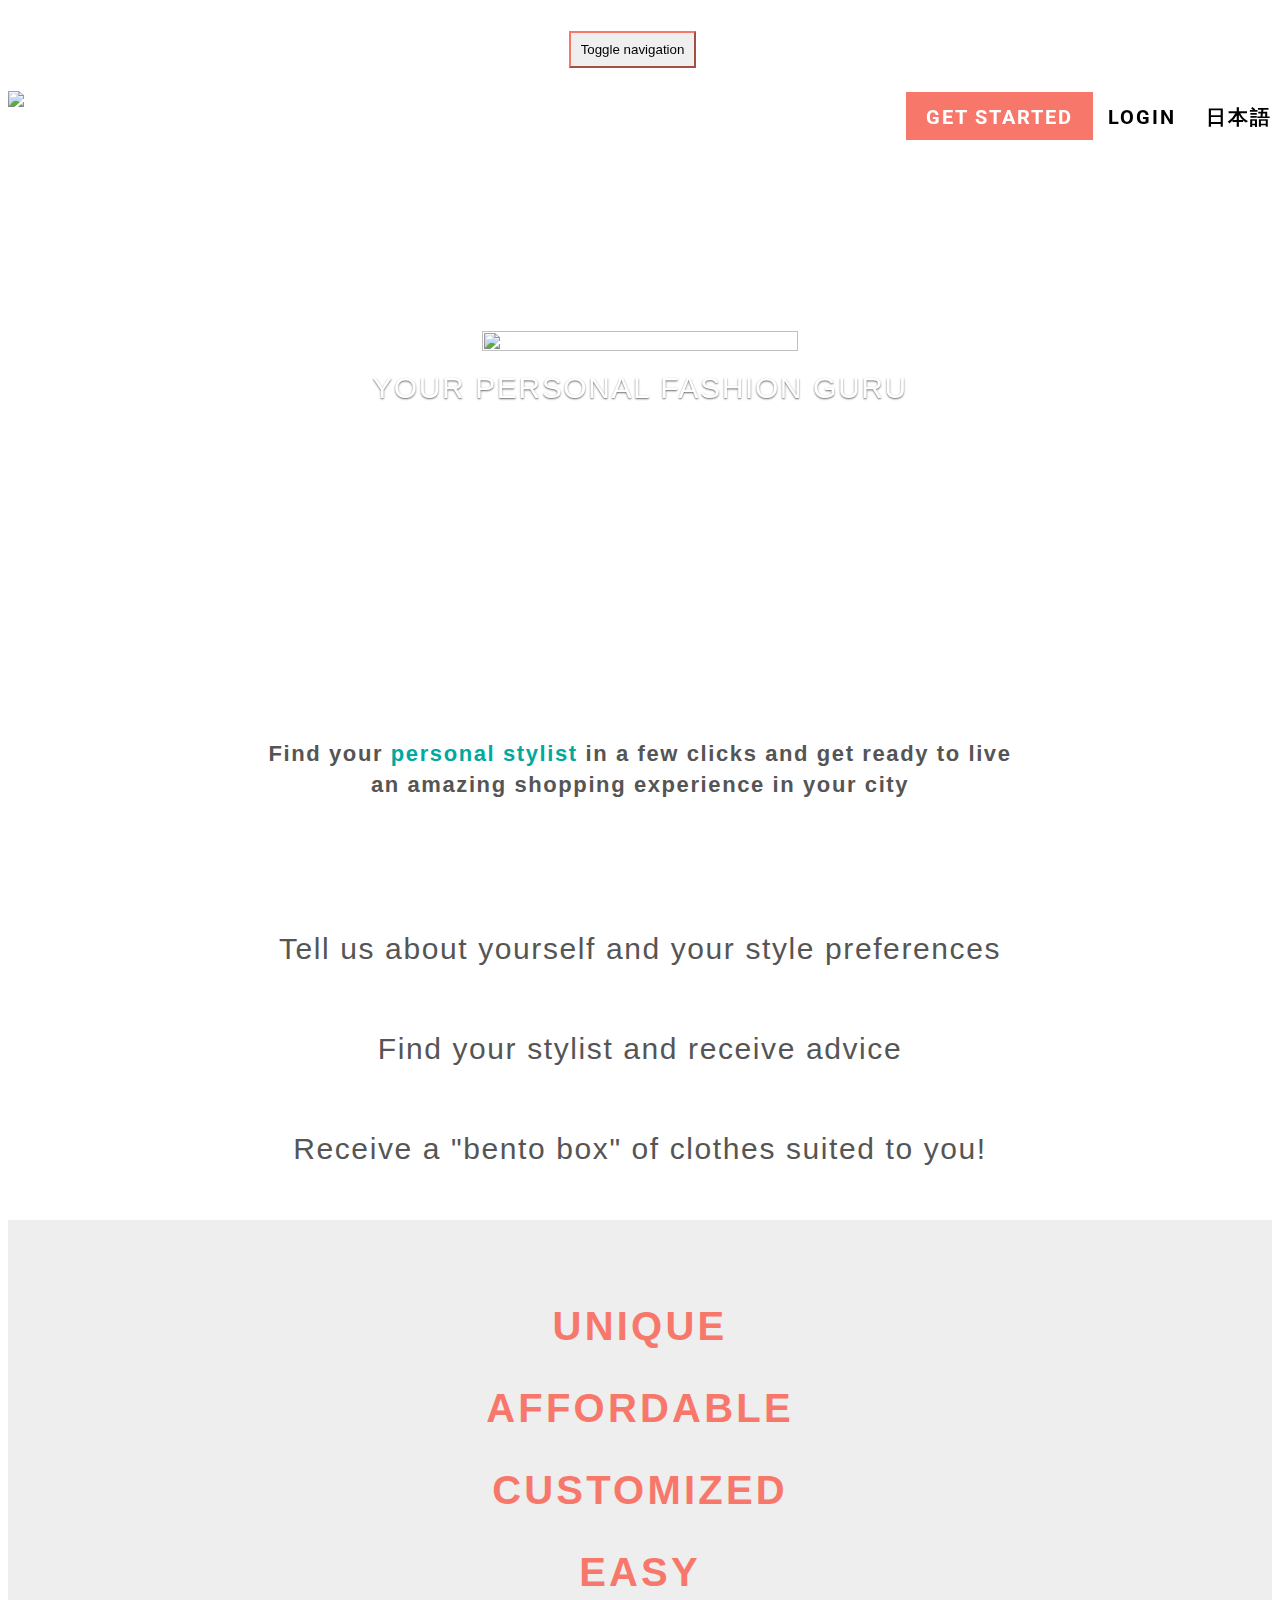
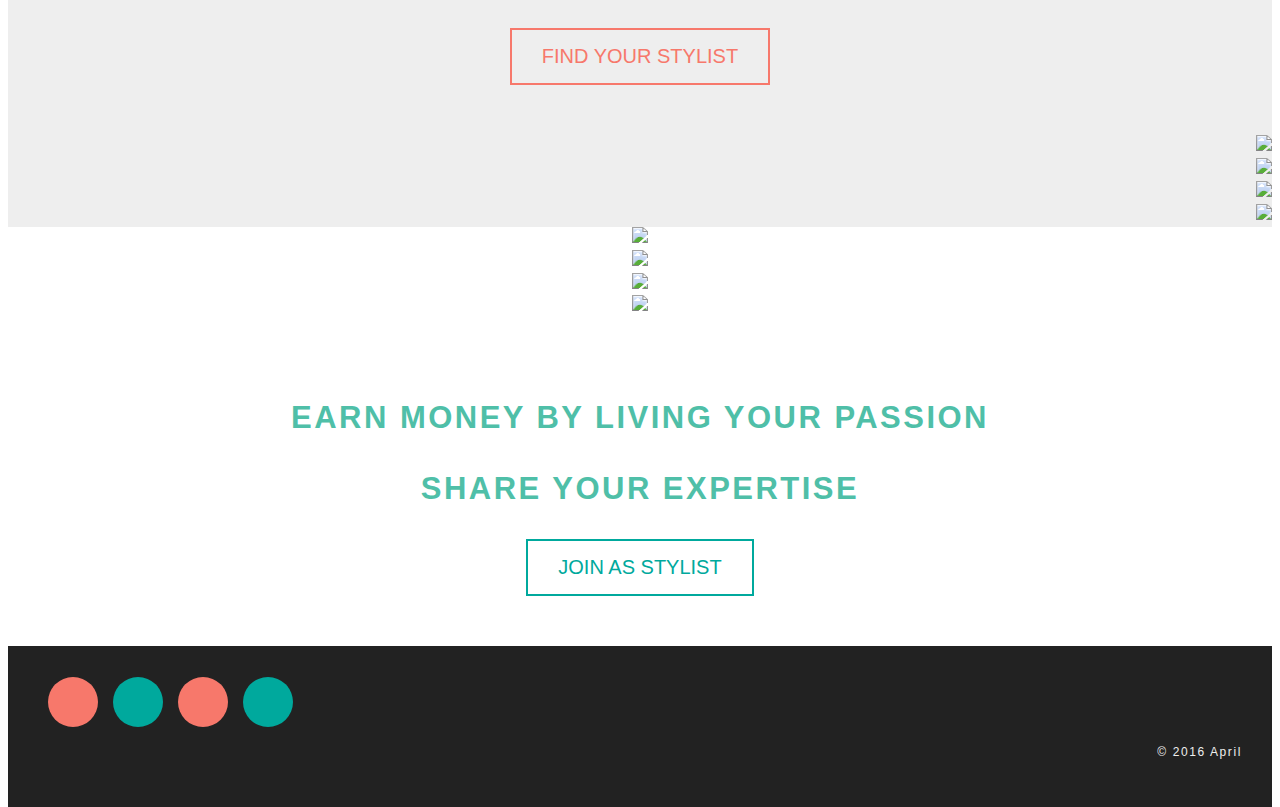
==== commit 2aeea0a5: "step-icons" ====
--- a/index.html
+++ b/index.html
@@ -16,7 +16,7 @@
     <meta name="googlebot" content="index,follow,snippet,archive">
     <meta name="viewport" content="width=device-width, initial-scale=1">
 
-    <title>Landing Page | Landing Page Bootstrap Theme by Bootstrapious.com!</title>
+    <title>April | Imagine shopping with your personal stylist!</title>
 
     <meta name="keywords" content="">
 
@@ -70,8 +70,9 @@
     <meta name="twitter:creator" content="@bootstrapious">
 
 </head>
-
-<body data-spy="scroll" data-target="#navigation" data-offset="120" class="en">
+<!--
+<body data-spy="scroll" data-target="#navigation" data-offset="120" class="en">-->
+<body class="en">
 
 
 
@@ -86,7 +87,8 @@
         <!-- *** NAVBAR ***
         _________________________________________________________ -->
 
-        <div class="navbar navbar-default navbar-position" role="navigation" id="navbar">
+        <div id="top">
+        <nav class="navbar navbar-default navbar-fixed-top" role="navigation" id="navbar">
             <div class="container">
                 <div class="navbar-header">
                     <button type="button" class="navbar-toggle" data-toggle="collapse" data-target=".navbar-collapse">
@@ -95,44 +97,54 @@
                         <span class="icon-bar"></span>
                         <span class="icon-bar"></span>
                     </button>
-                    <a class="navbar-brand scrollTo" href="#" lang="en">About</a>
-                    <a class="navbar-brand scrollTo" href="#" lang="jp">私たちについて</a>
+
+                    <img class="center-block img-responsive" src="img/April_small_logo.png">
+                    <!--<a class="navbar-brand scrollTo" href="#" lang="en">April</a>
+                    <a class="navbar-brand scrollTo" href="#" lang="jp">私たちについて</a>-->
                 </div>
 
                 <div class="navbar-collapse collapse" id="navigation">
 
                     <ul class="nav navbar-nav navbar-right">
+                        <li><a id="fakebtn" href="#" lang="en">Get Started</a><a id="fakebtn" href="#" lang="jp">始めまそう</a>
+                        </li>
                         <li><a href="#" lang="en">Login</a><a href="#" lang="jp">ログイン</a>
                         </li>
-                        <li><a href="#" lang="en">Create account</a><a href="#" lang="jp">登録</a>
-                        </li>
-
-                        <button onclick="document.body.className='en'">english</button>
-                        <button onclick="document.body.className='jp'">japanese</button>
+                        <li>
+                        <a href="#" onclick="document.body.className='en'" lang="jp">english</a></li>
+                        <li>
+                        <a href="#" onclick="document.body.className='jp'" lang="en">日本語</a></li>
                     </ul>
                 </div>
                 <!--/.nav-collapse -->
 
             </div>
+        </nav>
         </div>
         <!-- /#navbar -->
 
         <!-- *** NAVBAR END *** -->
         <div class="item">
             <div class="container">
+                <video autoplay="" loop="" class="fillWidth fadeIn animated" poster="https://s3-us-west-2.amazonaws.com/coverr/poster/Traffic-blurred2.jpg" id="video-background">
+                    <source src="vid/April%20web%20vid.mp4" type="video/mp4">Your browser does not support the video tag. I suggest you upgrade your browser.
+                </video>
 
                 <div class="row">
 
-                    <p><br><br><br><br><!--<br><br><br><br><br><br><br>-->
-
-                    </p>
+                    <!--<p><br><br><br><br>&lt;!&ndash;<br><br><br><br><br><br><br>&ndash;&gt;
+
+                    </p>-->
                     <div class="col-md-6 col-md-offset-3 bottom-row" data-animate="fadeInUp">
 
-                        <h1 data-animate="fadeInDown">April</h1>
+                        <!--<h1 data-animate="fadeInDown">April</h1>-->
+
+                        <img class="center-block img-responsive" width="50%" height="50%" src="img/logo.png">
                         <p class="message" data-animate="fadeInUp" lang="en">
-                            Shop with your personal fashion guru</p>
+
+                            Your personal fashion guru</p>
                         <p class="message" data-animate="fadeInUp" lang="jp">
-                            あなたのパーソナルスタイリストと買い物行きましょう</p>
+                            あなたの<span style="color: #00a99d;"> パーソナルスタイリスト</span></p>
                     </div>
 
 
@@ -147,12 +159,12 @@
     <!-- *** SERVICES ***
 _________________________________________________________ -->
     <div class="section" id="section1">
+        <div id="mid"></div>
         <div class="container">
             <div class="col-xs-12 col-md-12 center-block">
 
                 <p class="message2" data-animate="fadeInDown" lang="en">Find your <span style="color: #00a99d;"> personal stylist</span> in a few clicks and get
-                    ready to
-                    live an amazing shopping experience in your city</p>
+                    ready to live <br class="visible-md visible-lg"> an amazing shopping experience in your city</p>
                 <p class="message2" data-animate="fadeInDown" lang="jp"> 簡単に <span style="color: #00a99d;"> パーソナルスタイリスト</span>
                     を探せて、素敵な買い物トリップを過ごしましょう</p>
 
@@ -171,15 +183,29 @@
     <!-- *** Second Message *** -->
 
 
+    <div class="section somepadding" id="section2">
+        <div class="container">
+            <div class="row icons-peach">
+                <div class="col-xs-12 col-md-4"><i class="fa fa-user-o bigicon" aria-hidden="true"></i><br>Tell us about yourself and your style preferences</div>
+                <div class="col-xs-12 col-md-4"><i class="fa fa-search bigicon" aria-hidden="true"></i><br>Find your stylist and receive advice</div>
+                <div class="col-xs-12 col-md-4"> <i class="fa fa-gift bigicon" aria-hidden="true"></i><br>Receive a "bento box" of clothes suited to you!</div>
+                </div>
+            </div>
+        </div>
+
     <!-- *** User Carousel ***
 _________________________________________________________ -->
 
-    <div class="section no-padding" id="section2">
+    <div class="section no-padding text-gray" id="section3">
                 <div class="container-fluid">
                 <div class="row">
                     <!--<div class="col-md-8 col-md-offset-2">-->
-                    <div class="col-md-6 somepadding" data-animate="fadeInLeft">
-                        <h3 lang="en">UNIQUE</h3>
+                    <div class="col-md-6 somepadding icons-peach" data-animate="fadeInLeft">
+                            <!--<p><i class="fa fa-user-o bigicon" aria-hidden="true"></i>Tell us about yourself<br></p>
+                        <p><i class="fa fa-search bigicon" aria-hidden="true"></i>Find your stylist<br></p>
+                        <p> <i class="fa fa-gift bigicon" aria-hidden="true"></i>Receive a "bento box" of clothes suited to you!<br></p>-->
+                        <h3 lang="en"> Unique</h3>
+
                         <h3 lang="jp">ユニーク</h3>
                         <h3 lang="en">AFFORDABLE</h3>
                         <h3 lang="jp">安い</h3>
@@ -231,7 +257,7 @@
 _________________________________________________________ -->
 
 
-    <div class="section" id="section3">
+    <div class="section" id="section4">
         <div class="container-fluid">
             <div class="row">
                 <!--<div class="col-md-8 col-md-offset-2">-->
@@ -404,7 +430,7 @@
     <!-- *** CONTACT ***
 _________________________________________________________ -->
 
-    <div class="section" id="section4">
+   <!-- <div class="section" id="section5">
         <div class="container">
             <div class="col-md-8 col-md-offset-2">
 
@@ -421,11 +447,11 @@
                 </ul>
 
             </div>
-            <!-- /.12 -->
-        </div>
-        <!-- /.container -->
+            &lt;!&ndash; /.12 &ndash;&gt;
+        </div>
+        &lt;!&ndash; /.container &ndash;&gt;
     </div>
-    <!-- /.section -->
+    &lt;!&ndash; /.section &ndash;&gt;-->
 
 
     <!-- *** FOOTER ***
@@ -479,16 +505,47 @@
 <!-- owl carousel -->
 <script src="js/owl.carousel.min.js"></script>
 <!-- carousel -->
-<script src="js/custom.js"></script>
 
 <!-- jQuery scroll to -->
 <script src="js/jquery.scrollTo.min.js"></script>
 
 <!-- main js file -->
 
+
 <script src="js/front.js"></script>
 <script src="js/jquery-lang.js" charset="utf-8" type="text/javascript"></script>
 
+<script src="js/custom.js"></script>
+<!--<script type="javascript">
+
+    $(document).ready(function(){
+        var scroll_start = 0;
+        var startchange = $('#top');
+        var offset = startchange.offset();
+        if (startchange.length){
+            $(document).scroll(function() {
+                scroll_start = $(this).scrollTop();
+                if(scroll_start > offset.top) {
+                    $(".navbar-default").css('background-color', '#F89D0E');
+                }
+            });
+        }
+    });
+    $(document).ready(function(){
+        var scroll_start = 0;
+        var startchange = $('#mid');
+        var offset = startchange.offset();
+        if (startchange.length){
+            $(document).scroll(function() {
+                scroll_start = $(this).scrollTop();
+                if(scroll_start > offset.top) {
+                    $(".navbar-default").css('background-color', '#1BAEE4');
+                }
+            });
+        }
+    });
+</script>-->
+
 
 </body>
 </html>--- a/css/style.default.css
+++ b/css/style.default.css
@@ -27,7 +27,7 @@
 .navbar ul.nav > li > a {
   text-transform: uppercase;
   letter-spacing: 0.1em;
-  font-size: 12px;
+  font-size: 20px;
   font-weight: bold;
   border-top: solid 3px transparent;
 }
@@ -139,7 +139,7 @@
   border-color: #fff;
 }
 .text-gray {
-  background: #f7f7f7;
+  background: #eeeeee;
 }
 @media (max-width: 991px) {
   .text-gray {
@@ -188,7 +188,7 @@
 }
 #intro .item {
   min-height: 100%;
-  background: url('../img/home-1.jpg') center center no-repeat;
+  /*background: url('../img/home-1.jpg') center center no-repeat;*/
   -webkit-background-size: cover;
   -moz-background-size: cover;
   -o-background-size: cover;
@@ -226,9 +226,9 @@
 }
 #intro .item .logo {
   margin-bottom: 120px;
-  opacity: 0;
+  /*opacity: 0;
   filter: alpha(opacity=0);
-  -webkit-backface-visibility: hidden;
+  -webkit-backface-visibility: hidden;*/
 }
 @media (max-width: 767px) {
   #intro .item .logo {
@@ -260,9 +260,9 @@
   color: #fff;
   margin-bottom: 120px;
   font-weight: 300;
-  opacity: 0;
+  /*opacity: 0;
   filter: alpha(opacity=0);
-  -webkit-backface-visibility: hidden;
+  -webkit-backface-visibility: hidden;*/
   line-height: 2;
   font-size: 30px;
   text-transform: uppercase;
@@ -447,6 +447,7 @@
   background: #222222;
   font-size: 12px;
   line-height: 50px;
+  padding: 30px;
 }
 #footer p.social {
   text-align: left;
@@ -467,19 +468,19 @@
   transition: all 0.2s ease-out;
 }
 #footer p.social a.facebook {
-  background-color: #4460ae;
+  background-color: #f7786b;
 }
 #footer p.social a.gplus {
-  background-color: #c21f25;
+  background-color: #00a99d;
 }
 #footer p.social a.instagram {
-  background-color: #cd4378;
+  background-color: #00a99d;
 }
 #footer p.social a.twitter {
-  background-color: #00aced;
+  background-color: #f7786b;
 }
 #footer p.social a.email {
-  background-color: #4a7f45;
+  background-color: #00a99d;
 }
 @media (max-width: 767px) {
   #footer p.social {
@@ -829,32 +830,32 @@
   }
 }
 .navbar-default {
-  background-color: transparent;
+  /*background-color: white;*/
   border : 0;
 }
 .navbar-default .navbar-brand {
-  color: #ffffff;
+  color: inherit;
 }
 .navbar-default .navbar-brand:hover,
 .navbar-default .navbar-brand:focus {
-  color: #ffffff;
+  color: inherit;
   background-color: transparent;
 }
 .navbar-default .navbar-text {
-  color: #ffffff;
+  color: inherit;
 }
 .navbar-default .navbar-nav > li > a {
-  color: #ffffff;
+  color: inherit;
 }
 .navbar-default .navbar-nav > li > a:hover,
 .navbar-default .navbar-nav > li > a:focus {
-  color: #ffffff;
+  color: inherit;
   background-color: transparent;
 }
 .navbar-default .navbar-nav > .active > a,
 .navbar-default .navbar-nav > .active > a:hover,
 .navbar-default .navbar-nav > .active > a:focus {
-  color: #ffffff;
+  color: inherit;
   background-color: transparent;
 }
 .navbar-default .navbar-nav > .disabled > a,
@@ -864,43 +865,43 @@
   background-color: transparent;
 }
 .navbar-default .navbar-toggle {
-  border-color: #ffffff;
+  border-color: #f7786b;
 }
 .navbar-default .navbar-toggle:hover,
 .navbar-default .navbar-toggle:focus {
-  background-color: #ffffff;
+  background-color: #f7786b;
 }
 .navbar-default .navbar-toggle .icon-bar {
-  background-color: #ffffff;
+  background-color: #f7786b;
 }
 .navbar-default .navbar-collapse {
-  border-color: #ffffff;
+  border-color: #f7786b;
 }
 .navbar-default .navbar-nav > .open > a,
 .navbar-default .navbar-nav > .open > a:hover,
 .navbar-default .navbar-nav > .open > a:focus {
   background-color: transparent;
-  color: #ffffff;
+  color: #000;
 }
 @media (max-width: 767px) {
   .navbar-default .navbar-nav .open .dropdown-menu > li > a {
-    color: #ffffff;
+    color: #000;
   }
   .navbar-default .navbar-nav .open .dropdown-menu > li > a:hover,
   .navbar-default .navbar-nav .open .dropdown-menu > li > a:focus {
-    color: #ffffff;
+    color: #000;
     background-color: transparent;
   }
   .navbar-default .navbar-nav .open .dropdown-menu > .active > a,
   .navbar-default .navbar-nav .open .dropdown-menu > .active > a:hover,
   .navbar-default .navbar-nav .open .dropdown-menu > .active > a:focus {
-    color: #ffffff;
+    color: #000;
     background-color: transparent;
   }
   .navbar-default .navbar-nav .open .dropdown-menu > .disabled > a,
   .navbar-default .navbar-nav .open .dropdown-menu > .disabled > a:hover,
   .navbar-default .navbar-nav .open .dropdown-menu > .disabled > a:focus {
-    color: #ffffff;
+    color: #000;
     background-color: transparent;
   }
 }
@@ -1523,7 +1524,7 @@
 
 h3,
 .h3 {
-  font-size: 31px;
+  font-size: 40px;
   color: #f7786b;
   text-align: center;
 
@@ -1563,7 +1564,7 @@
 
 #section1{
   padding-top:  80px;
-  padding-bottom:  80px;
+  padding-bottom:  10px;
 }
 
 .message2{
@@ -1578,10 +1579,11 @@
 
 .navbar-default{
 
-  background-color: transparent;
+  background-color: #ffffff;
   border:  0;
-  color: #ffffff;
-}
+  color: #000000;
+}
+
 
 .navbar-position{
   position: absolute;
@@ -1597,4 +1599,46 @@
 body:not(.it) :lang(it),
 body:not(.jp) :lang(jp) {
   display: none;
+}
+
+
+#video-background {
+  position: absolute;
+  right: 0;
+  bottom: 0;
+  top: 78px;
+  min-width: 100%;
+  max-height: 90%;
+  width: auto;
+  height: auto;
+  z-index: -100;
+}
+
+#fakebtn{
+  color: #FFFFFF !important;
+  background-color: #f7786b;
+  margin-top: 14px;
+  margin-bottom: -10px;
+  padding:10px 20px 11px;
+  border-bottom: 5px;
+}
+
+.icons-peach{
+
+    text-align: center;
+  font-size: 30px;
+}
+
+.bigicon{
+  font-size: 40px;
+  margin-bottom: 20px;
+  color: #f7786b;
+}
+
+.iconbtn{
+  background-color: #f7786b;
+  padding: 10px 20px 10px;
+  display: table;
+  float: left;
+
 }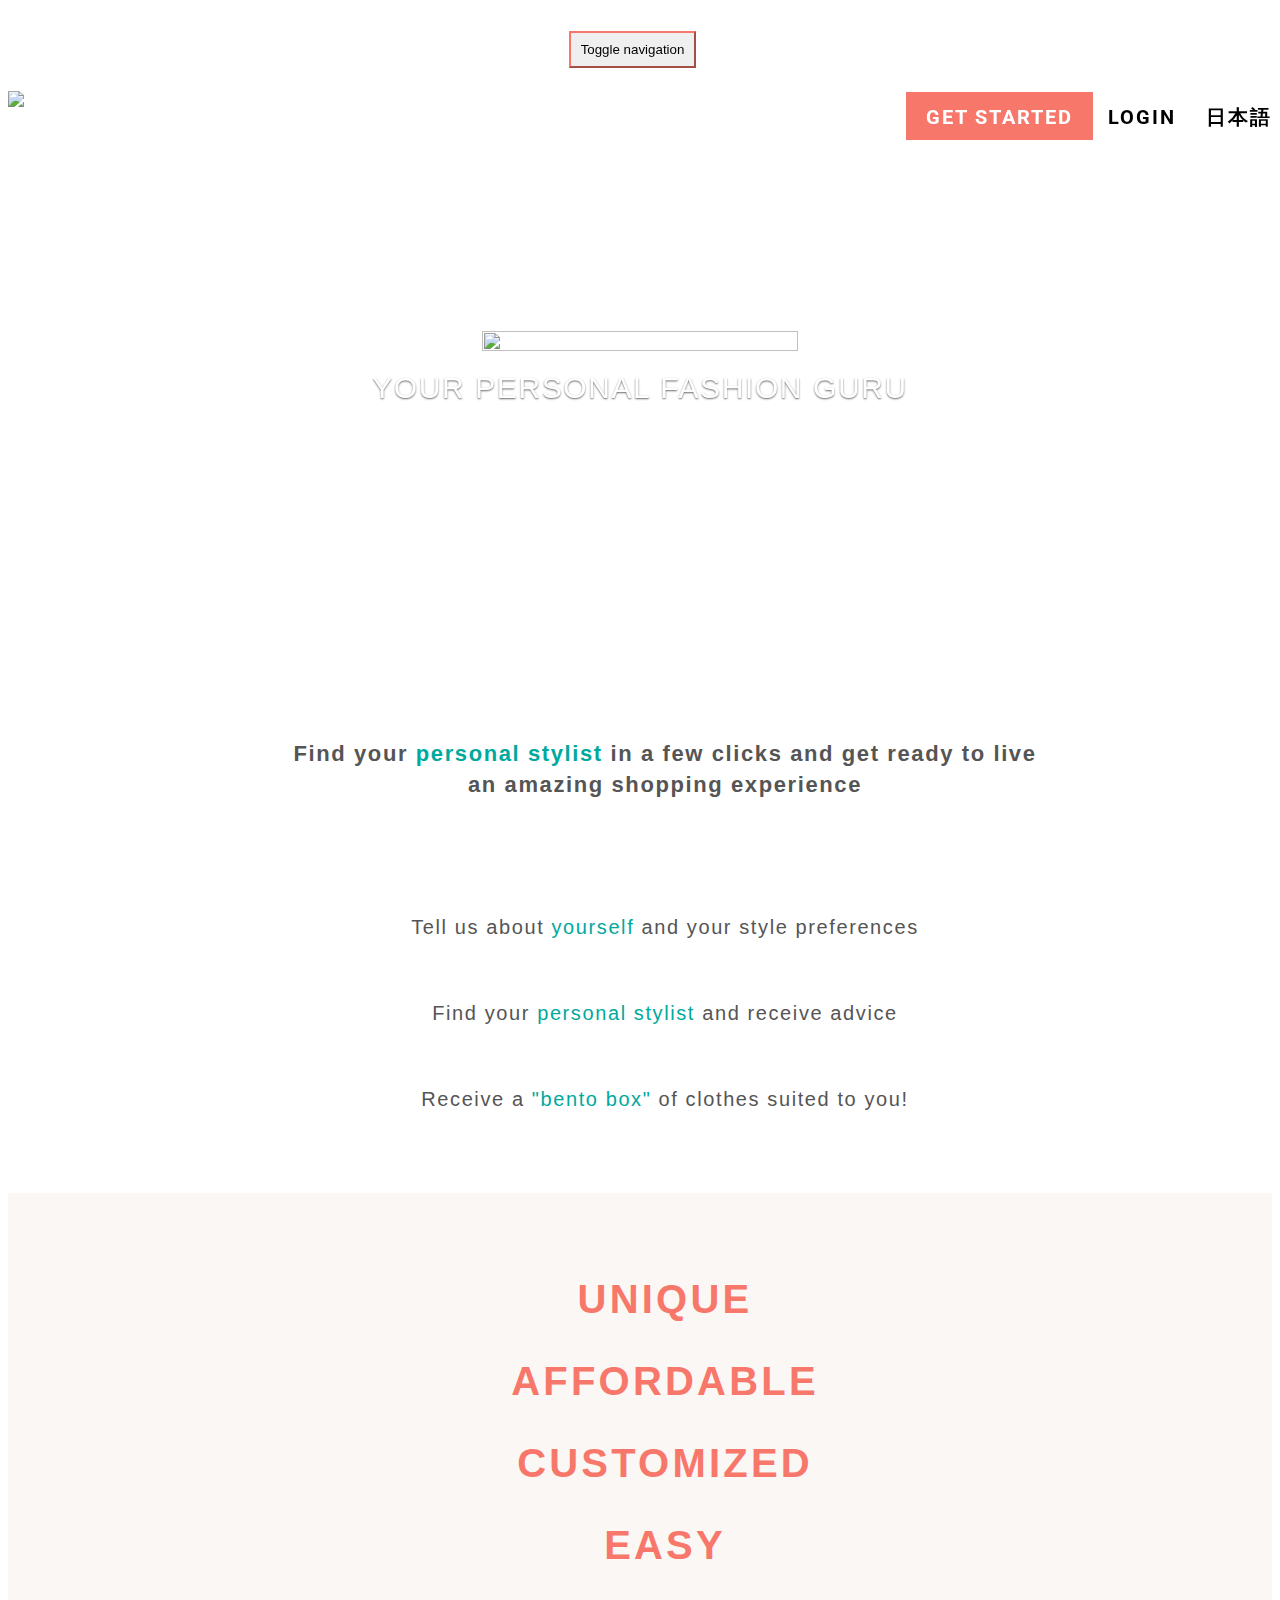
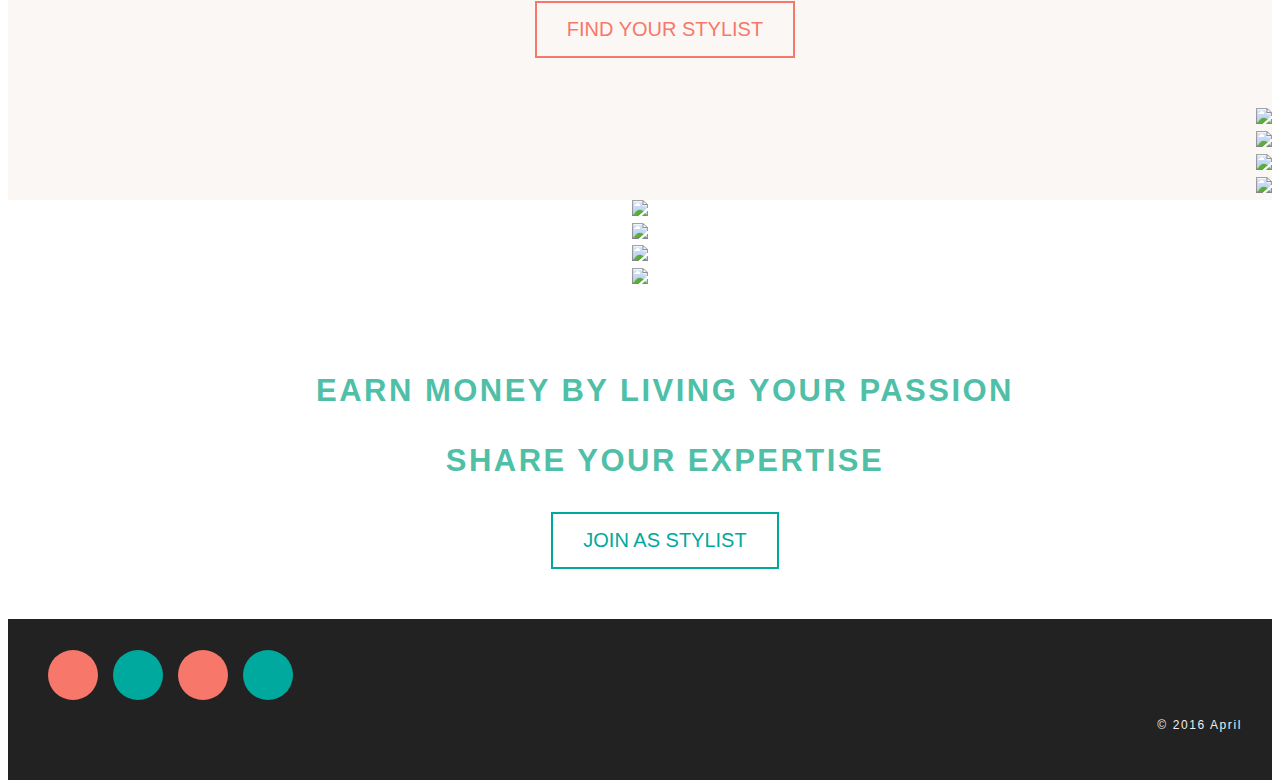
==== commit 5fc33331: "minor changes" ====
--- a/index.html
+++ b/index.html
@@ -158,7 +158,7 @@
 
     <!-- *** SERVICES ***
 _________________________________________________________ -->
-    <div class="section" id="section1">
+    <!--<div class="section" id="section1">
         <div id="mid"></div>
         <div class="container">
             <div class="col-xs-12 col-md-12 center-block">
@@ -168,27 +168,35 @@
                 <p class="message2" data-animate="fadeInDown" lang="jp"> 簡単に <span style="color: #00a99d;"> パーソナルスタイリスト</span>
                     を探せて、素敵な買い物トリップを過ごしましょう</p>
 
-<!--
-                <p class="lead">The quick, brown fox jumps over a lazy dog. DJs flock by when MTV ax quiz prog. </p>-->
-
-
-            </div>
-
-            <!-- /.12 -->
-        </div>
-        <!-- /.container -->
-    </div>
+&lt;!&ndash;
+                <p class="lead">The quick, brown fox jumps over a lazy dog. DJs flock by when MTV ax quiz prog. </p>&ndash;&gt;
+
+
+            </div>
+
+            &lt;!&ndash; /.12 &ndash;&gt;
+        </div>
+        &lt;!&ndash; /.container &ndash;&gt;
+    </div>-->
     <!-- /.section -->
 
     <!-- *** Second Message *** -->
 
 
-    <div class="section somepadding" id="section2">
+    <div class="section somepadding" id="section1">
         <div class="container">
+            <div class="row">
+                <p class="message2" data-animate="fadeInDown" lang="en">Find your <span style="color: #00a99d;"> personal stylist</span> in a few clicks and get
+                    ready to live <br class="visible-md visible-lg"> an amazing shopping experience</p>
+                <p class="message2" data-animate="fadeInDown" lang="jp"> 簡単に <span style="color: #00a99d;"> パーソナルスタイリスト</span>
+                    を探せて、素敵な買い物トリップを過ごしましょう</p><br><br></div>
             <div class="row icons-peach">
-                <div class="col-xs-12 col-md-4"><i class="fa fa-user-o bigicon" aria-hidden="true"></i><br>Tell us about yourself and your style preferences</div>
-                <div class="col-xs-12 col-md-4"><i class="fa fa-search bigicon" aria-hidden="true"></i><br>Find your stylist and receive advice</div>
-                <div class="col-xs-12 col-md-4"> <i class="fa fa-gift bigicon" aria-hidden="true"></i><br>Receive a "bento box" of clothes suited to you!</div>
+                <div class="col-xs-12 col-md-4" data-animate="fadeInDown"><i class="fa fa-user-o bigicon" aria-hidden="true"></i><br>Tell us about
+                    <span style="color: #00a99d;"> yourself </span> and your style preferences</div>
+                <div class="col-xs-12 col-md-4" data-animate="fadeInDown"><i class="fa fa-search bigicon" aria-hidden="true"></i><br>Find your  <span style="color: #00a99d;">personal stylist</span>
+                    and receive advice</div>
+                <div class="col-xs-12 col-md-4" data-animate="fadeInDown"> <i class="fa fa-gift bigicon" aria-hidden="true"></i><br>Receive a  <span style="color: #00a99d;">"bento box"</span>
+                    of clothes suited to you!</div>
                 </div>
             </div>
         </div>
--- a/css/style.default.css
+++ b/css/style.default.css
@@ -139,7 +139,7 @@
   border-color: #fff;
 }
 .text-gray {
-  background: #eeeeee;
+  background: rgba(247, 238, 232, 0.46);
 }
 @media (max-width: 991px) {
   .text-gray {
@@ -1564,7 +1564,7 @@
 
 #section1{
   padding-top:  80px;
-  padding-bottom:  10px;
+  padding-bottom:  80px;
 }
 
 .message2{
@@ -1575,6 +1575,7 @@
 .somepadding{
   padding-top:  50px;
   padding-bottom:  50px;
+  padding-left: 50px;
 }
 
 .navbar-default{
@@ -1626,13 +1627,13 @@
 .icons-peach{
 
     text-align: center;
-  font-size: 30px;
+  font-size: 20px;
 }
 
 .bigicon{
   font-size: 40px;
   margin-bottom: 20px;
-  color: #f7786b;
+  color: #00a99d;
 }
 
 .iconbtn{
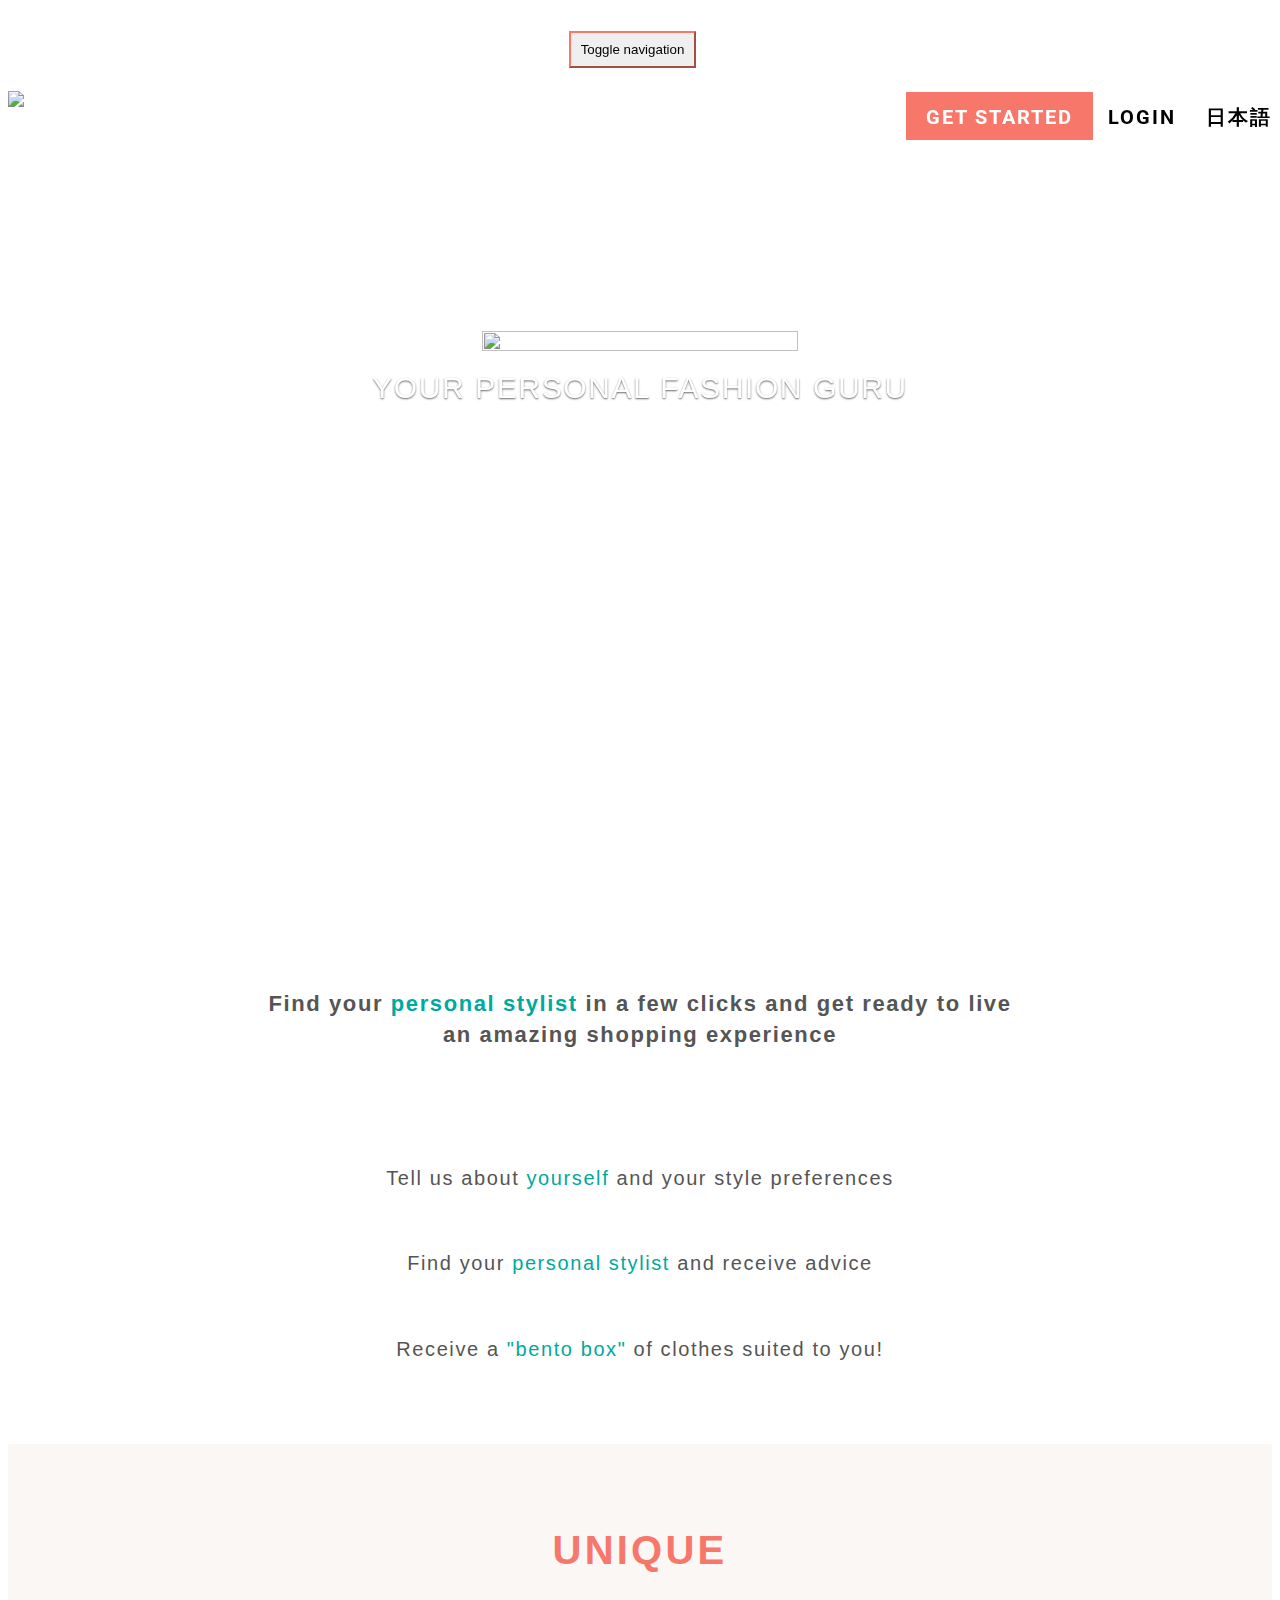
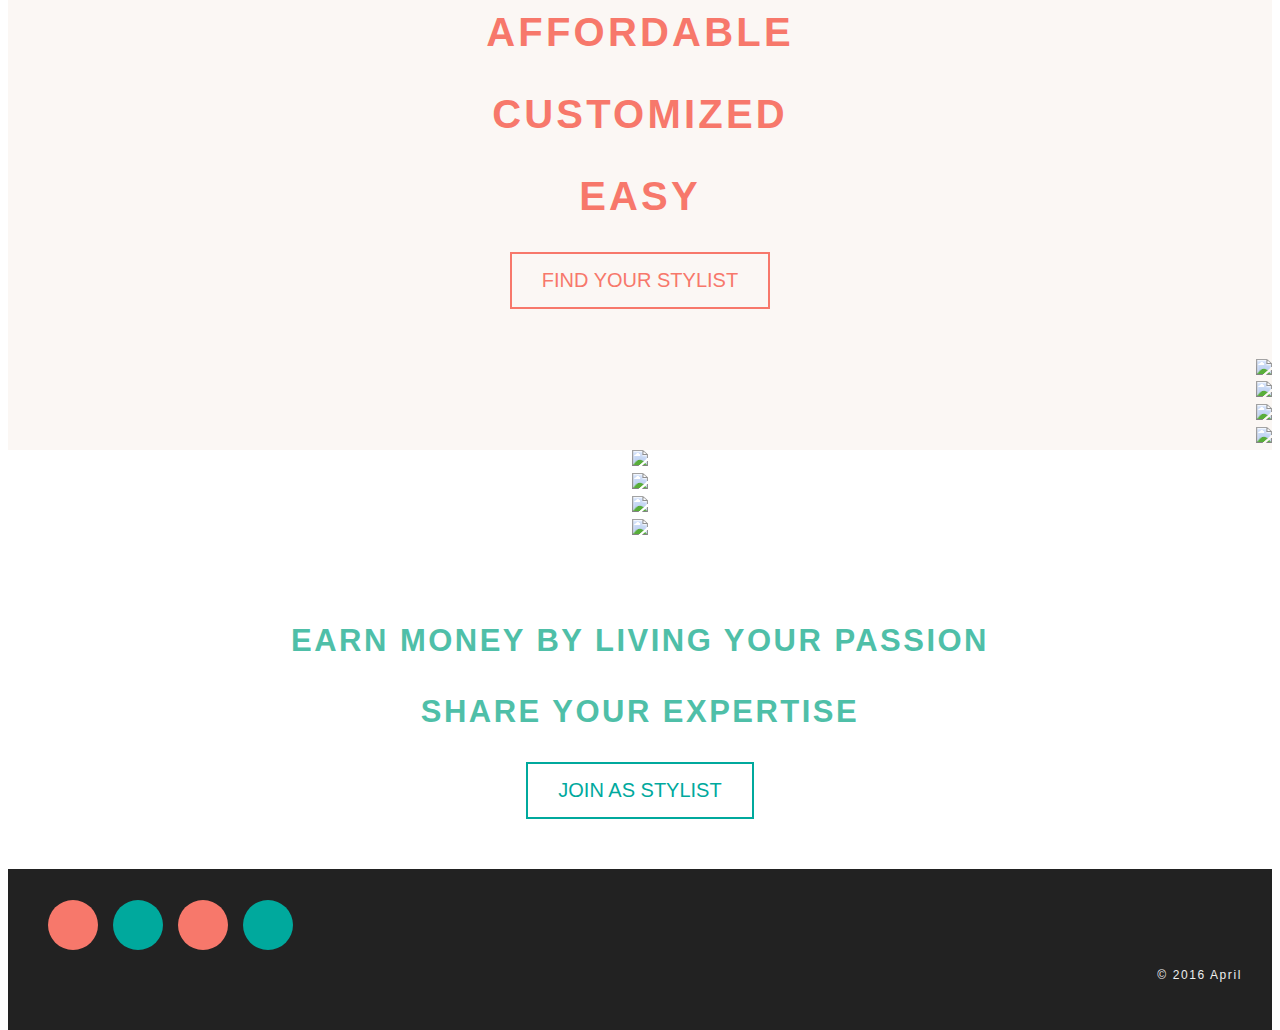
==== commit 2b048e75: "responsibility changes" ====
--- a/index.html
+++ b/index.html
@@ -124,9 +124,9 @@
         <!-- /#navbar -->
 
         <!-- *** NAVBAR END *** -->
-        <div class="item">
+        <div class="item" >
             <div class="container">
-                <video autoplay="" loop="" class="fillWidth fadeIn animated" poster="https://s3-us-west-2.amazonaws.com/coverr/poster/Traffic-blurred2.jpg" id="video-background">
+                <video  autoplay="" loop="" class="fillWidth fadeIn animated" poster="img/poster.jpg" id="video-background">
                     <source src="vid/April%20web%20vid.mp4" type="video/mp4">Your browser does not support the video tag. I suggest you upgrade your browser.
                 </video>
 
@@ -151,6 +151,7 @@
                 </div>
             </div>
         </div>
+    </div>
     </div>
 
     <!-- *** INTRO IMAGE END *** -->
--- a/css/style.default.css
+++ b/css/style.default.css
@@ -1562,9 +1562,11 @@
   text-transform: uppercase;
 }
 
-#section1{
-  padding-top:  80px;
-  padding-bottom:  80px;
+@media (min-width: 900px) {
+  #section1 {
+    padding-top: 80px;
+    padding-bottom: 80px;
+  }
 }
 
 .message2{
@@ -1572,10 +1574,17 @@
   font-size: 22px;
 }
 
+/*
+@media (max-width: 767px) {
+  .navbar ul.nav > li > a:hover {
+    !*border-top: solid 3px transparent;*!
+  }
+}*/
 .somepadding{
   padding-top:  50px;
   padding-bottom:  50px;
   padding-left: 50px;
+  padding-right: 50px;
 }
 
 .navbar-default{
@@ -1597,7 +1606,6 @@
 }
 
 body:not(.en) :lang(en),
-body:not(.it) :lang(it),
 body:not(.jp) :lang(jp) {
   display: none;
 }
